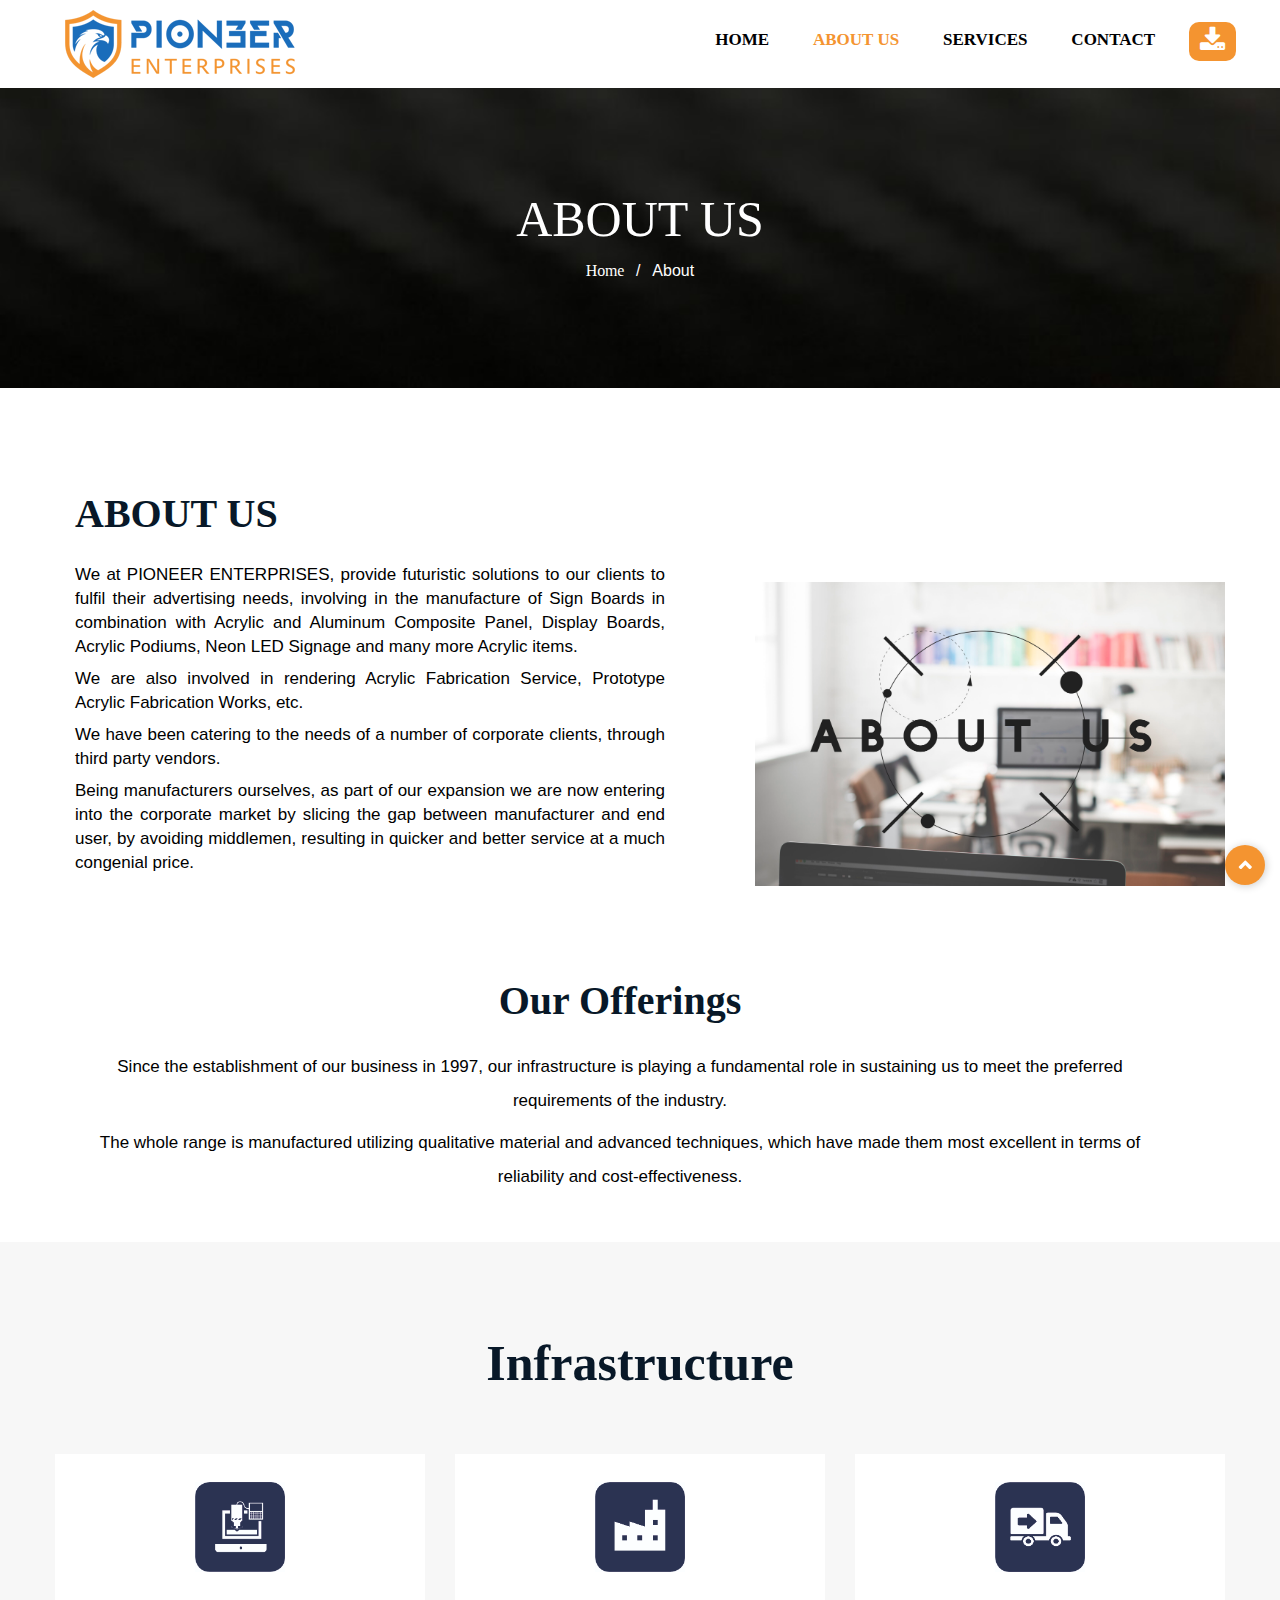
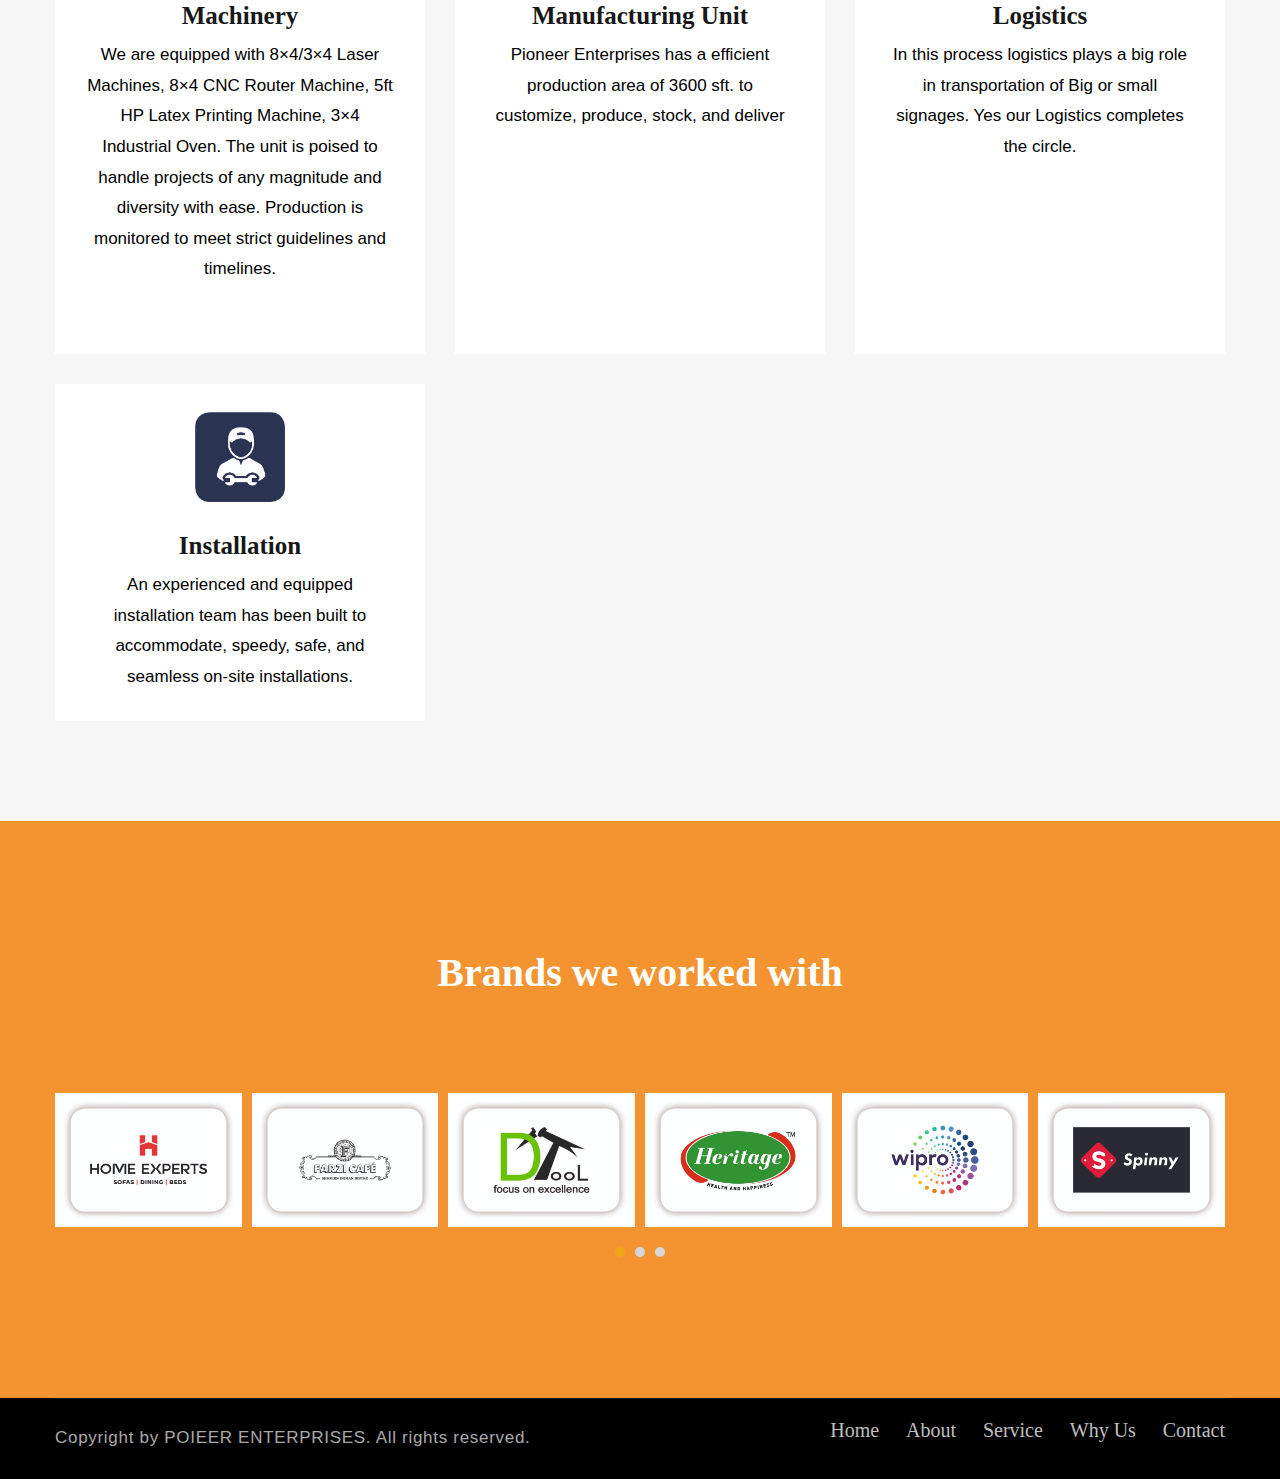
==== about.html @ 3bf1b03e "hi" ====
<!DOCTYPE html>
<!--[if IE 8 ]><html class="ie" xmlns="http://www.w3.org/1999/xhtml" xml:lang="en-US" lang="en-US"> <![endif]-->
<!--[if (gte IE 9)|!(IE)]><!-->
<html xmlns="http://www.w3.org/1999/xhtml" xml:lang="en-US" lang="en-US"><!--<![endif]-->
<head>
	<!-- Basic Page Needs -->
	<meta charset="UTF-8">
	<!--[if IE]><meta http-equiv='X-UA-Compatible' content='IE=edge,chrome=1'><![endif]-->
	<title>Poineer</title>

	<meta name="author" content="themsflat.com">

	<!-- Mobile Specific Metas -->
    <meta name="viewport" content="width=device-width, initial-scale=1, maximum-scale=1">

	<!-- Boostrap style -->
	<link rel="stylesheet" type="text/css" href="stylesheet/bootstrap.min.css">

	<!-- Theme style -->
	<link rel="stylesheet" type="text/css" href="stylesheet/style.css">

	<!-- Colors -->
    <link rel="stylesheet" type="text/css" href="stylesheet/colors/color1.css" id="colors">

	<!-- Reponsive -->
	<link rel="stylesheet" type="text/css" href="stylesheet/responsive.css">

	<!-- Favicon and touch icons  -->
    
    <link href="images/favicon.png" rel="shortcut icon">

</head>
	<body>
		<div class="boxed blog">
		

		<header id="header" class="header bg-color">
			<div class="container">
				<div class="row">
					<div class="header-wrap">
						<div id="logo" class="logo">
							<a href="index.html" title="">
								<img src="images/logo.png" alt="logo Finance Business" />
							</a>
						</div><!-- /#logo -->
						
						
						<div class="nav-wrap">
							<div class="btn-menu">
                                <span></span>
                            </div><!-- //mobile menu button -->
							<nav id="mainnav" class="mainnav">
								<ul class="menu">
									<li>
                                        <a href="index.html" title="">HOME</a>
                                        
                                    </li>
                                    <li class="active">
                                        <a href="about.html" title="">ABOUT US</a>
                                    </li>
                                    <li>
										<a href="services.html" title="">SERVICES</a>
									</li>
									<!--<li>
										<a href="whyus.html" title="">WHY US?</a>
									</li>-->
                                    
                                    <li>
                                        <a href="contact.html" title="">CONTACT</a>
                                    </li>
                                    <li>
                                         <div class="button add-list-button">
                                 <a href="images/brochure.pdf" target="_blank" class="btn" style="background-color: #f49430;border-radius: 10px;padding:15%;"> <i class="fa fa-download" aria-hidden="true" style=" font-size:27px;color:white;"></i><!--Download Brochure--></a>
                            </div>
                                    </li>
								</ul><!-- /.menu -->


							</nav><!-- /#mainnav -->
						</div><!-- /.nav-wrap -->
					</div><!-- /.header-wrap -->
				</div><!-- /.row -->
			</div><!-- /.container -->
		</header><!-- /#header -->
		
		<div class="page-title">
			<div class="title-heading">
				<div class="container">
					<div class="row">
						<div class="col-md-12">
							<div class="page-title-heading">
								<h1 class="h1-title">ABOUT US</h1>
							</div><!-- /.page-title-heading -->
							<ul class="breadcrumbs">
								<li><a href="#" title="">Home</a></li>
								<li class="dot">/</li>
								<li>About</li>
							</ul><!-- /.breadcrumbs -->
						</div><!-- /.col-md-12 -->
					</div><!-- /.row -->
				</div><!-- /.container -->
			</div><!-- /.title-heading -->
		</div><!-- /.page-title -->

		<section class="flat-recent-market">
			<div class="container">
				<div class="row">
					<div class="col-md-7">
						<div class="wrap-recent-text">
							<h2 class="title">ABOUT US</h2>
							<div class="content-text">
								<p style="text-align: justify;">We at PIONEER ENTERPRISES, provide futuristic solutions to our clients to fulfil their advertising needs, involving in the manufacture of Sign Boards in combination with Acrylic and Aluminum Composite Panel, Display Boards, Acrylic Podiums, Neon LED Signage and many more Acrylic items. </p>
									<p style="text-align: justify; ">We are also involved in rendering Acrylic Fabrication Service, Prototype Acrylic Fabrication Works, etc.</p>
									<p style="text-align: justify;">We have been catering to the needs of a number of corporate clients, through third party vendors.</p>
									<p style="text-align: justify;">Being manufacturers ourselves, as part of our expansion we are now entering into the corporate market by slicing the gap between manufacturer and end user, by avoiding middlemen, resulting in quicker and better service at a much congenial price.</p>
								<!--<a href="#" class="read-more" title="">GET STARTED</a>-->
							</div>
						</div>
					</div><!-- /.col-md-6 -->
					<div class="col-md-5">
						<div class="single-image center pt-90">
							<img src="images/about.jpg" alt="">
						</div>
					</div><!-- /.col-md-6 -->
				</div><!-- /.row -->
			</div><!-- /.container -->
		</section><!-- /.flat-recent-market -->

		<section class="pb-40">
			<div class="container">
				<div class="row">
					<div class="col-md-12">
						<div class="wrap-recent-text">
							<h2 class="title" style="text-align: center;">Our Offerings</h2>
							<div class="content-text">
								<p style="text-align: center;line-height: 2;">Since the establishment of our business in 1997, our infrastructure is playing a fundamental role in sustaining us to meet the preferred requirements of the industry.</p>
									<p style="text-align: center;line-height: 2; ">The whole range is manufactured utilizing qualitative material and advanced techniques, which have made them most excellent in terms of reliability and cost-effectiveness.</p>
									
							</div>
						</div>
					</div><!-- /.col-md-6 -->
					
				</div><!-- /.row -->
			</div><!-- /.container -->
		</section><!-- /.flat-recent-market -->

		<section class="flat-why-choose style1 bg-browse">
			<div class="container">
				<div class="row">
					<div class="col-md-12">
						<div class="top-title center">
							<h1 class="h1-title">Infrastructure</h1>
							
						</div>
					</div>
				</div><!-- /.row -->
				<div class="row">
					<div class="col-md-4 col-sm-6">
						<div class="iconbox style3 center" style="height: 500px;">
							<div class="icon">
								<img src="images/infra1.jpg" alt="" height="90px" width="90px">
							</div>
							<div class="iconbox-content">
								<h4><a href="#" title="">Machinery</a></h4>
								<p>We are equipped with 8×4/3×4 Laser Machines, 8×4 CNC Router Machine, 5ft HP Latex Printing Machine, 3×4 Industrial Oven. The unit is poised to handle projects of any magnitude and diversity with ease. Production is monitored to meet strict guidelines and timelines.</p>
							</div>
						</div><!-- /.iconbox style3 -->
					</div><!-- /.col-md-4 sol-sm-6 -->
					<div class="col-md-4 col-sm-6">
						<div class="iconbox style3 center" style="height: 500px;">
							<div class="icon">
								<img src="images/infra2.jpg" alt="" height="90px" width="90px">
							</div>
							<div class="iconbox-content">
								<h4><a href="#" title="">Manufacturing Unit</a></h4>
								<p>Pioneer Enterprises has a efficient production area of 3600 sft. to customize, produce, stock, and deliver</p>
							</div>
						</div><!-- /.iconbox style3 -->
					</div><!-- /.col-md-4 sol-sm-6 -->
					<div class="col-md-4 col-sm-6">
						<div class="iconbox style3 center" style="height: 500px;">
							<div class="icon">
								<img src="images/infra3.jpg" alt="" height="90px" width="90px">
							</div>
							<div class="iconbox-content">
								<h4><a href="#" title="">Logistics</a></h4>
								<p>In this process logistics plays a big role in transportation of Big or small signages. Yes our Logistics completes the circle.</p>
							</div>
						</div><!-- /.iconbox style3 -->
					</div><!-- /.col-md-4 sol-sm-6 -->
					<div class="col-md-4 col-sm-6">
						<div class="iconbox style3 center" >
							<div class="icon">
								<img src="images/infra4.jpg" alt="" height="90px" width="90px">
							</div>
							<div class="iconbox-content">
								<h4><a href="#" title="">Installation</a></h4>
								<p>An experienced and equipped installation team has been built to accommodate, speedy, safe, and seamless on-site installations.</p>
							</div>
						</div><!-- /.iconbox style3 -->
					</div><!-- /.col-md-4 sol-sm-6 -->
					
				</div><!-- /.row -->
			</div><!-- /.container -->
		</section><!-- /.flat-why-choose style1 -->
		
		<!-- <section class="our-achievement pt-40 pb-30">
        <div class="container">
            <div class="row">
                <div class="col-lg-10 offset-lg-1 col-md-12 col-12">
                    <div class="title">
                        <h2>Brands we worked with</h2>
                      
                    </div>
                </div>
            </div>
              <ul class="flex-container">
              <li class="flex-item"><img src="images/logo1.png"></li>
              <li class="flex-item"><img src="images/logo2.png"></li>
              <li class="flex-item"><img src="images/logo3.png"></li>
              <li class="flex-item"><img src="images/logo4.png"></li>
              <li class="flex-item"><img src="images/logo5.png"></li>
            </ul>
        </div>
    </section> -->
	<section class="our-achievement pt-30 pb-20">
	   <div class="container">
	   	<div class="row">
                <div class="col-lg-10 offset-lg-1 col-md-12 col-12">
                    <div class="title">
                        <h2>Brands we worked with</h2>
                       <!-- <p >Lorem ipsum dolor sit amet, consectetur adipiscing elit, Lorem<br> ipsum dolor sialiqua. Ut enim ad.</p>-->
                    </div>
                </div>
            </div>
            <br><br><br><br>
		<div class="home-demo">
          <div class="owl-carousel owl-theme">
              <div class="item">
              	<img src="images/logo1.jpg">
              </div>
              <div class="item">
              	<img src="images/logo2.jpg">
              </div>
              <div class="item">
              	<img src="images/logo3.jpg">
              </div>
              <div class="item">
              	<img src="images/logo4.jpg">
              </div>
              <div class="item">
              	<img src="images/logo5.jpg">
              </div>
              <div class="item">
              	<img src="images/logo6.jpg">
              </div>
              <div class="item">
              	<img src="images/logo7.jpg">
              </div>
              <div class="item">
              	<img src="images/logo8.jpg">
              </div>
              <div class="item">
              	<img src="images/logo9.jpg">
              </div>
              <div class="item">
              	<img src="images/logo10.jpg">
              </div>
              <div class="item">
              	<img src="images/logo11.jpg">
              </div>
              <div class="item">
              	<img src="images/logo12.jpg">
              </div>
              <div class="item">
              	<img src="images/logo13.jpg">
              </div>


  
    
          </div>

        </div>

        </div>

      </section>

		<footer>
			<div class="footer-bottom" style="background-color: black;">
				<div class="container">
					<div class="row">
						<div class="col-md-12">
							<ul class="menu-ft-bottom">
								<li>
									<a href="index.html" title="" style="font-size: 20px;">Home</a>
								</li>
								<li>
									<a href="about.html" title="" style="font-size: 20px;">About</a>
								</li>
								<li>
									<a href="services.html" title="" style="font-size: 20px;">Service</a>
								</li>
								<li>
									<a href="whyus.html" title="" style="font-size: 20px;">Why Us</a>
								</li>
								
								<li>
									<a href="contact.html" title="" style="font-size: 20px;">Contact</a>
								</li>
							</ul>
							<div class="copyright">
								<p style="color: #a9a9a9;font-size: 17px;">Copyright by POIEER ENTERPRISES. All rights reserved.</p>
							</div>
						</div>
					</div>
				</div><!-- /.container -->
			</div><!-- /.footer-bottom -->
		</footer>

		
		<div class="button-go-top">
			<a href="#" title="" class="go-top">
				<i class="fa fa-chevron-up"></i>
			</a>
		</div><!-- /.button-go-top -->
	
	</div> <!-- /.boxed -->

	<!-- Javascript -->
    <script type="text/javascript" src="javascript/jquery.min.js"></script>
    <script type="text/javascript" src="javascript/tether.min.js"></script>
    <script type="text/javascript" src="javascript/bootstrap.min.js"></script>
    <script type="text/javascript" src="javascript/jquery.flexslider-min.js"></script>
    <script type="text/javascript" src="javascript/owl.carousel.js"></script>
    <script type="text/javascript" src="javascript/jquery.easing.js"></script>
    
    <script type="text/javascript" src="javascript/jquery.flexslider-min.js"></script>
    <script type="text/javascript" src="javascript/jquery-countTo.js"></script>
    <script type="text/javascript" src="javascript/jquery.cookie.js"></script>
    <script type="text/javascript" src="javascript/waypoints.min.js"></script>
    <script type="text/javascript" src="javascript/main.js"></script>
	<!-- End Javascript -->

<script type="text/javascript">
	$(function() {
  // Owl Carousel
  var owl = $(".owl-carousel");
  owl.owlCarousel({
    items: 6,
    margin: 10,
    loop: true,
   
  });
});

</script>
	</body>
</html>
---- stylesheet/style.css ----
/**
  * Name: Coinjet
  * Version: 1.0
  * Author: Themesflat
  * Author URI: http://www.themesflat.com
*/
@import url("owl.carousel.css");
@import url("flexslider.css");
@import url("font-awesome.css");
@import url("elegant.css");
@import url("themify-icons.css");
@import url("shortcodes.css");
@import url('https://fonts.googleapis.com/css2?family=Poppins&display=swap');
@import url('https://fonts.googleapis.com/css2?family=Josefin+Sans&display=swap');
@import url('https://fonts.cdnfonts.com/css/metropolis');
@import url('https://fonts.googleapis.com/css?family=Montserrat:100,100i,200,200i,300,300i,400,400i,500,500i,600,600i,700,700i,800,800i,900,900i');
/**
  *	Reset
  *	Repeatable Patterns
  * Boxed
  *	Top
  *	Top Style1
  *	Top Style2
  * Header Top
  * Header Top Style1
  * Header
  * Header Style1
  * Header Style2
  * Main Menu
  * Page Title
  * Main Content
  * Blog Pagination
  * Footer Top
  * Footer
  * Footer Bottom
  * Blog
  * Parallax
  * Mobile Navigation
  * Go top
  * Switcher
  * Preload
*/

/* Reset
-------------------------------------------------------------- */
html {
	overflow-y: scroll;
	-webkit-text-size-adjust: 100%;
	   -ms-text-size-adjust: 100%;
}

@font-face {
  font-family: 'Metropolis', sans-serif;
  src: url(font/MetropolisDemo-Light.otf);
}

body {
	line-height: 1;
	-webkit-font-smoothing: antialiased;
	-webkit-text-size-adjust: 100%;
	   -ms-text-size-adjust: 100%;
}

a, abbr, acronym, address, applet, article, aside, audio, b, big, blockquote, body, caption, canvas, center, cite, code,
dd, del, details, dfn, dialog, div, dl, dt, em, embed, fieldset, figcaption, figure, form, footer, header, hgroup, h1, h2, h3, h4, h5, h6, html, i, iframe, img, ins, kbd, label, legend, li, mark, menu, nav,object, ol, output, p, pre, q, ruby, s, samp, section, small, span, strike, strong, sub, summary, sup, tt, table, tbody, textarea, tfoot, thead, time, tr, th, td, u, ul, var, video  { 
	font-family: inherit; 
	font-size: 100%; 
	font-weight: inherit; 
	font-style: inherit; 
	vertical-align: baseline; 
	margin: 0; 
	padding: 0; 
	border: 0; 
	outline: 0;
	background: transparent;
}

article, aside, details, figcaption, figure, footer, header, hgroup, menu, nav, section { 
	display: block;
}
                          
ol, ul {
	list-style: none;
}

blockquote, q { 
	-webkit-hyphens: none;
	  -moz-hyphens: none;
	   -ms-hyphens: none;
	       hyphens: none;
	        quotes: none;
}

figure {
	margin: 0;
}

:focus {
	outline: 0;
}

table { 
	border-collapse: collapse; 
	border-spacing: 0;
}

img {
	border: 0;
	-ms-interpolation-mode: bicubic;
	vertical-align: middle;
}

legend {
	white-space: normal;
}

button,
input,
select,
textarea {
	font-size: 100%;
	margin: 0;
	max-width: 100%;
	vertical-align: baseline;
	-webkit-box-sizing: border-box;
	  -moz-box-sizing: border-box;
	       box-sizing: border-box;
}

button,
input {
	line-height: normal;
}

input,
textarea {
	background-image: -webkit-linear-gradient(hsla(0,0%,100%,0), hsla(0,0%,100%,0)); /* Removing the inner shadow, rounded corners on iOS inputs */
}

button,
input[type="button"],
input[type="reset"],
input[type="submit"] {
	line-height: 1;
	cursor: pointer; /* Improves usability and consistency of cursor style between image-type 'input' and others */
	-webkit-appearance: button; /* Corrects inability to style clickable 'input' types in iOS */
	border: none;
}

input[type="checkbox"],
input[type="radio"] {
	padding: 0; /* Addresses excess padding in IE8/9 */
}

input[type="search"] {
	-webkit-appearance: textfield; /* Addresses appearance set to searchfield in S5, Chrome */
}

input[type="search"]::-webkit-search-decoration { /* Corrects inner padding displayed oddly in S5, Chrome on OSX */
	-webkit-appearance: none;
}

button::-moz-focus-inner,
input::-moz-focus-inner { /* Corrects inner padding and border displayed oddly in FF3/4 www.sitepen.com/blog/2008/05/14/the-devils-in-the-details-fixing-dojos-toolbar-buttons/ */
	border: 0;
	padding: 0;
}

*,
*:before,
*:after {
	-webkit-box-sizing: border-box;
	   -moz-box-sizing: border-box;
	        box-sizing: border-box;
}	

/* Repeatable Patterns
-------------------------------------------------------------- */
*,
*:before,
*:after {
	-webkit-box-sizing: border-box;
	   -moz-box-sizing: border-box;
			box-sizing: border-box;
}

body {
	font: 14px/22px "Metropolis", sans-serif;
	background-color: #fff;		
	color: #7c7c7c;
	overflow: hidden;
}

a {		
	text-decoration: none;
	color: #979797;
	font-family: "Metropolis";
	-webkit-transition: all 0.3s ease-in-out;
	   -moz-transition: all 0.3s ease-in-out;
		-ms-transition: all 0.3s ease-in-out;
		 -o-transition: all 0.3s ease-in-out;
			transition: all 0.3s ease-in-out;
}

a:hover,
a:focus {
	color: #F49430;
	text-decoration: none;
	outline: 0;
	-webkit-transition: all 0.3s ease-in-out;
	   -moz-transition: all 0.3s ease-in-out;
		-ms-transition: all 0.3s ease-in-out;
		 -o-transition: all 0.3s ease-in-out;
			transition: all 0.3s ease-in-out;
}

ul, ol {
	padding: 0;
}

img {
	max-width: 100%;
	height: auto;		
}

b, strong {
	font-weight: 900;
}

button {
	border: none;
}

button,
input[type="button"],
input[type="reset"],
input[type="submit"] {		
    display: inline-block;
    color: #fff;
    padding: 0px 29px 0 30px;
    height: 46px;
    line-height: 42px;
    font-size: 13px;
    color: #ffffff;
    background: #F49430;
    border: 2px solid #F49430;
    font-weight: 500;
    -webkit-border-radius: 2px;
    -ms-border-radius: 2px;
    -o-border-radius: 2px;
    -moz-border-radius: 2px;
    font-family: "Metropolis", sans-serif;
    position: relative;
    -webkit-transition: all 0.3s ease-in-out;
    -moz-transition: all 0.3s ease-in-out;
    -ms-transition: all 0.3s ease-in-out;
    -o-transition: all 0.3s ease-in-out;
    transition: all 0.3s ease-in-out;
}

button:hover,
input[type="button"]:hover,
input[type="reset"]:hover,
input[type="submit"]:hover {
	background-color: transparent;
	color: #181818;
}

select,
textarea,
input[type="text"],
input[type="password"],
input[type="datetime"],
input[type="datetime-local"],
input[type="date"],
input[type="month"],
input[type="time"],
input[type="week"],
input[type="number"],
input[type="url"],
input[type="search"],
input[type="tel"],
input[type="color"],
input[type="email"] {	
	position: relative;
    display: block;
    width: 100%;
    line-height: 24px;
    padding: 8px 15px;
    color: #222222;
    border: 1px solid #d0d0d0;
    height: 46px;
    background-color: #fff;
    border-radius: 3px;
	-webkit-transition: all 0.3s ease-in-out;
	   -moz-transition: all 0.3s ease-in-out;
	    -ms-transition: all 0.3s ease-in-out;
	     -o-transition: all 0.3s ease-in-out;
	        transition: all 0.3s ease-in-out;
}

input[type="search"] {
    width: 250px;  
    margin-bottom: 0px;
    border-radius: 0px;
    background-color: #ffffff;
}


textarea:focus,
input[type="text"]:focus,
input[type="password"]:focus,
input[type="datetime"]:focus,
input[type="datetime-local"]:focus,
input[type="date"]:focus,
input[type="month"]:focus,
input[type="time"]:focus,
input[type="week"]:focus,
input[type="number"]:focus,
input[type="email"]:focus,
input[type="url"]:focus,
input[type="search"]:focus,
input[type="tel"]:focus,
input[type="color"]:focus {
	border: 1px solid #F49430;
	-webkit-box-shadow: none;
	   -moz-box-shadow: none;
			box-shadow: none;
}

textarea {
	width: 100%;
	padding: 10px 15px;    
    height: 170px;
}

input[type="checkbox"] {
	display: inline;
}

textarea:-moz-placeholder,
textarea::-moz-placeholder,
input:-moz-placeholder,
input::-moz-placeholder {		
	color: #c0c0c0;
	font-style: italic;
}

input:-ms-input-placeholder {
	color: #c0c0c0;
	font-style: italic;
}

textarea::-webkit-input-placeholder,
input::-webkit-input-placeholder {
	color: #c0c0c0;
	font-style: italic;
}

/* bootstrap resetting elements */

textarea, 
input[type="text"],
input[type="submit"],
input[type="password"], 
input[type="datetime"], 
input[type="datetime-local"], 
input[type="date"], 
input[type="month"], 
input[type="time"], 
input[type="week"], 
input[type="number"], 
input[type="email"], 
input[type="url"], 
input[type="search"], 
input[type="tel"], 
input[type="color"], 
.uneditable-input,
.dropdown-menu,
.navbar .nav > .active > a, 
.navbar .nav > .active > a:hover, 
.navbar .nav > .active > a:focus {
	-webkit-appearance: none;
	text-shadow: none;
	-webkit-box-shadow: none;
	   -moz-box-shadow: none;
	     -o-box-shadow: none;
	        box-shadow: none;
	color: #000;
}

blockquote {
	position: relative;
}

blockquote p {
	font-weight: 500;
	font-size: 20px;
	line-height: 27px;
	color: #181818;
}

h1, h2, h3, h4, h5, h6 {
	font-family: 'Metropolis';
	font-weight: 500;
	color: #191919;
}

p {
  margin: 0;
  padding: 0;
  font-size: 17px;
  line-height: 1.8;
  color: black;
  font-weight: 400;
}

* {
  margin: 0;
  padding: 0;
}

.navbar-toggler:focus,
a:focus,
input:focus,
textarea:focus,
button:focus,
.btn:focus,
.btn.focus,
.btn:not(:disabled):not(.disabled).active,
.btn:not(:disabled):not(.disabled):active {
  text-decoration: none;
  outline: none;
  outline: none !important;
  border-color: none !important;
  -webkit-box-shadow: none !important;
          box-shadow: none !important;
}

.form-check-input:checked {
  background-color: #ff6b81;
  border-color: #ff6b81;
}

select {
  -webkit-writing-mode: horizontal-tb !important;
  text-rendering: auto;
  color: #081828;
  letter-spacing: normal;
  word-spacing: normal;
  text-transform: none;
  text-indent: 0px;
  text-shadow: none;
  display: inline-block;
  text-align: start;
  -webkit-appearance: menulist;
     -moz-appearance: menulist;
          appearance: menulist;
  -webkit-box-sizing: border-box;
          box-sizing: border-box;
  -webkit-box-align: center;
      -ms-flex-align: center;
          align-items: center;
  white-space: pre;
  -webkit-rtl-ordering: logical;
  background-color: -internal-light-dark(white, #3b3b3b);
  cursor: default;
  margin: 0em;
  font: 400 14px;
  border-radius: 0px;
  border-width: 1px;
  border-style: solid;
  border-color: -internal-light-dark(#767676, #858585);
  -o-border-image: initial;
     border-image: initial;
}

span,
a {
  display: inline-block;
  text-decoration: none;
  transition: all 0.4s ease;
  -webkit-transition: all 0.4s ease;
  -moz-transition: all 0.4s ease;
}

audio,
canvas,
iframe,
img,
svg,
video {
  vertical-align: middle;
}

img {
  max-width: 100%;
}

h1,
h2,
h3,
h4,
h5,
h6 {
  font-weight: 600;
  margin: 0px;
  color: #081828;
}

h1 a,
h2 a,
h3 a,
h4 a,
h5 a,
h6 a {
  color: inherit;
}

h1 {
  font-size: 50px;
}

h2 {
  font-size: 40px;
}

h3 {
  font-size: 30px;
}

h4 {
  font-size: 25px;
}

h5 {
  font-size: 20px;
}

h6 {
  font-size: 16px;
}

ul,
ol {
  margin: 0px;
  padding: 0px;
  list-style-type: none;
}


.container {
	width: 1200px;
	max-width: 100%;
}

.clearfix {
	clear: both;
}

.left {
	text-align: left;
}

.center {
	text-align: center;
}

.right {
	text-align: right;
}

.one-half {
	width: 50%;
	float: left;
}

.one-three {
	width: 33.33%;
	float: left;
}

.one-four {
	width: 25%;
	float: left;
}

.one-five {
	width: 20%;
}

.bg-white {
	background-color: #fff;
}

.bg-browse {
	background-color: #f7f7f7;
}

.pdr-30 {
	padding-right: 30px;
}

.pdl-30 {
	padding-left: 30px;
}

.color-green {
	color: #1be600 !important;
}

.color-red {
	color: #de2e2e !important;
}

/* Boxed
-------------------------------------------------------------- */
.home-boxed .boxed {
    max-width: 1300px;
    margin: 0 auto;
    margin-top: 30px;
    margin-bottom: 30px;
    background-color: #fff;
    box-shadow: 0 0 16px 1px #7f7f7f;
    overflow: hidden;
}

/* Themesflat Top
-------------------------------------------------------------- */
.themesflat-top {
	background-color: #181818;
	font-size: 12px;
	padding: 5px 0 5px;
}

.flat-infomation {
	float: left;
}

.flat-infomation li,
.box-account li {
	font-family: "Metropolis";
	display: inline-block;
	position: relative;
	font-size: 12px;
	line-height: 30px;
	padding-left: 20px;
	color: #F49430;
}

.flat-infomation li {
	margin-right: 27px;
}

.box-account li a,
.flat-infomation li a {
	color: #fff;
}

.box-account li a:hover,
.flat-infomation li a:hover {
	color: #F49430;
}

.flat-infomation li:before,
ul.box-account li:before {
	content: "\f095";
	position: absolute;
	top: 0px;
	left: 0px;
	font-family: 'FontAwesome';
}

.flat-infomation li.email:before {
	content: "\f0e0";
}

/* Box Account */
.box-account {
	float: right;
}

ul.box-account li {
	margin-left: 23px;
	padding-left: 19px;
}

ul.box-account li.login:before {
	content: "\f007";
}

ul.box-account li.sign-in:before {
	content: "\f090";
}

/* Header 
---------------------------------------------------------------*/
.header {
	position: relative;
	background-color: #ffffff;	
	-webkit-transition: all 0.3s ease-in-out;
       -moz-transition: all 0.3s ease-in-out;
        -ms-transition: all 0.3s ease-in-out;
         -o-transition: all 0.3s ease-in-out;
            transition: all 0.3s ease-in-out;
    -webkit-box-shadow: 0 1px 2px rgba(0, 0, 0, 0.1);
       -moz-box-shadow: 0 1px 2px rgba(0, 0, 0, 0.1);
        -ms-box-shadow: 0 1px 2px rgba(0, 0, 0, 0.1);
         -o-box-shadow: 0 1px 2px rgba(0, 0, 0, 0.1);
            box-shadow: 0 1px 2px rgba(0, 0, 0, 0.1);
}

#header.fixed-header {
	position: fixed;
	left: 0;
	top: 0;
	z-index: 1005;
	background-color: #ffffff;
	width: 100%;
}

.logo {
	margin: 10px;
	float: left;
}

/*top search*/
.flat-show-search {
	position: relative;
	float: right;
}

.show-search {
    float: right;
    margin-left: 48px;
    position: relative;
}

.show-search i {
    position: relative;
    display: block;
    font-size: 20px;
    color: #181818;
    margin: 28px 0px;
    cursor: pointer;
}

.top-search {
    position: absolute;
    right: 0px;
    top: 18px;
    width: 250px;
    opacity: 0;
    visibility: hidden;
    z-index: 12;
    -webkit-transition: all 0.3s ease-in-out;
       -moz-transition: all 0.3s ease-in-out;
        -ms-transition: all 0.3s ease-in-out;
         -o-transition: all 0.3s ease-in-out;
            transition: all 0.3s ease-in-out;
}

.top-search #searchform-all {
    position: relative;
}

.top-search #searchform-all input[type='text'] {
	height: 46px;
	background-color: #fff;
	border-radius: 25px;
	margin-bottom: 0px;
}

.top-search #searchform-all #searchsubmit {
    margin-bottom: 0;
    height: 45px;
    font-size: 14px;
    color: rgba(21, 65, 110, 0.65);
    background-color: #fff;
}

.top-search #searchform-all #searchsubmit {
    /*padding: 3px;*/
    position: absolute;
    right: -20px;
    top: 6px;
    font-family: "FontAwesome";
    color: #fff;
    background: #F49430;
    border: none;
    text-align: center;
    font-size: 13px;
    font-weight: 700;
    width: 36px;
    height: 36px;
    line-height: 36px;
    border-radius: 50%;
    padding: 0;
    -webkit-transition: all 0.3s ease-in-out;
    -moz-transition: all 0.3s ease-in-out;
    -ms-transition: all 0.3s ease-in-out;
    -o-transition: all 0.3s ease-in-out;
    transition: all 0.3s ease-in-out;
}

.top-search #searchform-all #searchsubmit:hover {
	background-color: #555555;
}

.top-search.show {
    visibility: visible;
    opacity: 1;
   right: 19px;
}

.show-search.active .fa-search::before {
    content: "\f00d";
}
/* Main Menu
---------------------------------------------------------------*/
.header-wrap {
	width: 100%;
	padding: 0 15px;
}

.nav-wrap {
	float: right;
}

#mainnav .menu > li {
	display: inline-block;
	position: relative;
}

#mainnav .menu > li > a {
	line-height: 80px;
	display: block;
	padding: 0 20px;
	color: #000002;
	font-weight: 800;
	text-transform: uppercase;
	position: relative;
	font-family: 'Metropolis';
	font-size:17px;
}

#mainnav .menu > li.active > a,
#mainnav .menu > li > a:hover {
	color: #F49430;
}

#mainnav .menu > li:last-child a {
	padding-right: 22px;
}

#mainnav .menu > li a i.fa {
	padding-left: 6px;
}

/* Sub-menu */
#mainnav .menu > li > .sub-menu {
	opacity: 0;
	position: absolute;
	width: 220px;
	top: 120%;
	left: 0;
	visibility: hidden;
	z-index: 99;
	box-shadow: 2px 3px 8px 0px rgba(0, 0, 0, 0.3);
	-webkit-transition: all 0.3s ease-in-out;
      -moz-transition: all 0.3s ease-in-out;
       -ms-transition: all 0.3s ease-in-out;
        -o-transition: all 0.3s ease-in-out;
           transition: all 0.3s ease-in-out;
}

#mainnav .menu > li:last-child .sub-menu {
	left: auto;
	right: 0;
}

#mainnav .menu > li:hover > .sub-menu {
	opacity: 1;
	top: 80px;
	visibility: visible;
	-webkit-transition: all 0.3s ease-in-out;
      -moz-transition: all 0.3s ease-in-out;
       -ms-transition: all 0.3s ease-in-out;
        -o-transition: all 0.3s ease-in-out;
           transition: all 0.3s ease-in-out;
}

#mainnav .menu > li > .sub-menu > li {
	padding-left: 20px;
	background-color: #fff;
	border-bottom: 1px solid #f2f2f2;
}

#mainnav .menu > li > .sub-menu > li > a {
	display: block;
	font-family: "Metropolis";
	line-height: 41px;
	color: #777777;
	position: relative;
	overflow: hidden;
}

#mainnav .menu > li > .sub-menu > li > a:before {
	content: '\f0da';
	position: absolute;
	font-family: 'fontawesome';
	top: 0;
	left: -10px;
	color: #F49430;
	opacity: 0;
	-webkit-transition: all 0.3s ease-in-out;
      -moz-transition: all 0.3s ease-in-out;
       -ms-transition: all 0.3s ease-in-out;
        -o-transition: all 0.3s ease-in-out;
           transition: all 0.3s ease-in-out;
}

#mainnav .menu > li > .sub-menu > li.active > a:before,
#mainnav .menu > li > .sub-menu > li > a:hover:before {
	left: 0px;
	opacity: 1;
}

#mainnav .menu > li > .sub-menu > li.active > a,
#mainnav .menu > li > .sub-menu > li > a:hover {
	color: #F49430;
	padding-left: 15px;
}


/* Mobile navigation
-------------------------------------------------------------- */
#mainnav-mobi {
   	display: block;
   	margin: 0 auto;
   	width: 100%;
   	background-color: #181818;
   	z-index: 1000;
   	position: absolute;
}

#mainnav-mobi ul {
   	display: block;
   	list-style: none;
   	margin: 0;
   	padding: 0;
}

#mainnav-mobi ul li {
   	margin:0;
   	position: relative;
   	text-align: left;
   	border-top: 1px solid #2d374a;
   	cursor: pointer;
}

#mainnav-mobi ul > li > a {
   	text-decoration: none;
   	height: 50px;
   	line-height: 50px;
   	padding: 0 15px;
   	color: #fff;
   	text-transform: uppercase;
}

#mainnav-mobi ul.sub-menu {
   	top: 100%;
   	left: 0;
   	z-index: 2000;
   	position: relative;
   	background-color: #181818;
}

#mainnav-mobi > ul > li > ul > li,
#mainnav-mobi > ul > li > ul > li > ul > li {
    border-top: 1px solid #2d374a;
    background-color: #181818;
}

#mainnav-mobi > ul > li > ul > li > ul > li a {
   	padding-left: 45px !important;
}

#mainnav-mobi ul.sub-menu > li > a {
   	display: block;
   	text-decoration: none;
   	padding: 0 30px;
   	border-top-color: rgba(255,255,255,.1);
	-webkit-transition: all 0.2s ease-out;
	   -moz-transition: all 0.2s ease-out;
	     -o-transition: all 0.2s ease-out;
	        transition: all 0.2s ease-out;
}

#mainnav-mobi > ul > li > ul > li:first-child a {
	border-top: none;
}

#mainnav-mobi ul.sub-menu > li > a:hover,
#mainnav-mobi > ul > li > ul > li.active > a {
	color: #fff;
}

.btn-menu {
	display: none;
	float: right;
	position: relative;
	background: transparent;
	cursor: pointer;
	margin: 30px 0px 30px 0px;
	width: 26px;
	height: 16px;
    -webkit-transition: all ease .238s;
       -moz-transition: all ease .238s;
            transition: all ease .238s;
}

.btn-menu:before,
.btn-menu:after, 
.btn-menu span {
	background-color: #F49430;
    -webkit-transition: all ease .238s;
       -moz-transition: all ease .238s;
            transition: all ease .238s;
}

.btn-menu:before,
.btn-menu:after {
	content: "";
	position: absolute;
	top: 0;
	height: 2px;
	width: 100%;
	left: 0;
	top: 50%;
	-webkit-transform-origin: 50% 50%;
	    -ms-transform-origin: 50% 50%;
	        transform-origin: 50% 50%;
}

.btn-menu span {
	position: absolute;
	width: 100%;
	height: 2px;
	left: 0;
	top: 50%;
	overflow: hidden;
	text-indent: 200%;
}

.btn-menu:before {
	-webkit-transform: translate3d(0, -7px, 0);
	        transform: translate3d(0, -7px, 0);
}

.btn-menu:after {
	-webkit-transform: translate3d(0, 7px, 0);
            transform: translate3d(0, 7px, 0);
}

.btn-menu.active span {
	opacity: 0;
}

.btn-menu.active:before {
	-webkit-transform: rotate3d(0, 0, 1, 45deg);
            transform: rotate3d(0, 0, 1, 45deg);
}

.btn-menu.active:after {
	-webkit-transform: rotate3d(0, 0, 1, -45deg);
            transform: rotate3d(0, 0, 1, -45deg);
}

.btn-submenu {
   position: absolute;
   right: 0px;
   top: 0;
   font: 20px/50px 'FontAwesome';
   text-align: center;
   cursor: pointer;
   width: 50px;
   height: 50px;
}

.btn-submenu:before {
   content: "\f107";
   color: #fff;
}

.btn-submenu.active:before {
   content: "\f106";
}

.btn-menu {
   display: none; 
}

/* Page Title 
---------------------------------------------------------------*/
.page-title {
	height: 300px;
	position: relative;
	background: url('../images/page-title.jpg') center center;
	background-repeat: no-repeat;
	background-size: cover;
}

.page-title.style1 {
	background-image: url('../images/parallax/04.jpg');
}

.page-title .title-heading {
    position: absolute;
    top: 50%;
    left: 50%;
    width: 100%;
    transform: translate(-50%, -50%);
    text-align: center;
}

.page-title .page-title-heading .h1-title {
	color: #fff;
	font-weight: 500;
	margin-bottom: 10px;
}

.page-title .breadcrumbs li {
	display: inline-block;
	line-height: 28px;
	font-size: 16px;
	color: #fff;
}

.page-title .breadcrumbs li.dot {
	padding: 0 8px;
}

.page-title .breadcrumbs li a {
	color: #fff;
	letter-spacing: -0.2px;
}

.page-title .breadcrumbs li a i {
	padding: 0 3px 0 7px;
}

/* Main Content 
---------------------------------------------------------------*/
.main-content {
	padding: 100px 0 102px;
	background-color: #fff;
}

.main-content.style1 {
	padding: 76px 0 104px;
}

.main-content .post-wrap.style1 {
	padding-top: 21px;
}

.main-content .post-wrap.style2 {
	margin: 0px;
}

/* Blog Pagination 
---------------------------------------------------------------*/
.blog-single-pagination {
	text-align: center;
}

.blog-pagination {
	padding-top: 30px;
	border-top: 1px solid #dfdfdf;
}

.flat-pagination li {
	display: inline-block;
	margin-right: 17px;
	font-size: 18px;
}

.flat-pagination li a {
	background-color: #e1e1e1;
    display: block;
    line-height: 50px;
    width: 50px;
    text-align: center;
    text-align: center;
    border-radius: 3px;
	color: #191919;
}

.flat-pagination li a:hover,
.flat-pagination li a.active {
	background-color: #F49430;
}


/* Footer Background
---------------------------------------------------------------*/
#footer_background {
	background: url(../images/parallax/bg-footer.jpg) center center repeat;
}

/* Footer */
.footer {
	padding: 70px 0 69px;
}

.footer-widgets {
	width: 100%;
    display: flex;
    flex-wrap: wrap;
}

.footer-widgets .widget .widget-title {
	color: #F49430;
	font-weight: 600;
	margin-bottom: 16px;
}

/* Widget About */
.widget-about {
	padding-right: 70px;
}

.widget-about #logo-ft {
	margin-bottom: 24px;
}

.widget-about .widget-text {
	margin-bottom: 32px;
}

.widget-about .widget-text p {
	color: #fff;
	line-height: 24px;
}

/* widget-newletter */
.widget-newletter #subscribe-content {
	position: relative;
}

.widget-newletter #subscribe-content .input-email input {
	height: 40px;
	background-color: #fff;
	border-radius: 0px;
	margin-bottom: 0;
}

.widget-newletter #subscribe-content button {
	position: absolute;
	top: 0;
	right: 0;
	height: 40px;
	line-height: 40px;
	padding: 0 12px;
	border-radius: 0px;
}

.widget-newletter #subscribe-content button:hover {
	background-color: #252525;
	color: #fff;
	border-color: #252525;
}

/* widget nav menu */
.widget_nav_menu {
	margin-top: 8px;
	padding-left: 71px;
}

.widget_nav_menu .menu-footer li {
	line-height: 32px;
}

.widget_nav_menu .menu-footer li i {
	padding-right: 5px;
}

.widget_nav_menu .menu-footer li a:not(:hover) {
	color: #c0c0c0;
}

/* Widget Contact */
.widget_contact {
	padding-left: 70px;
	margin-top: 8px;
}

.footer-widgets .widget.widget_contact .widget-title {
	margin-bottom: 20px;
}

.widget_contact .contact-list li {
	line-height: 24px;
	margin-bottom: 6px;
}

.widget_contact .contact-list li span {
	color: #fff;
}

/* Widget Themesflat Socials */
.widget_themesflat_socials {
	margin-top: 30px;
}

.widget_themesflat_socials .themesflat-shortcode-socials li {
	display: inline-block;
	margin-right: 8px;
}

.widget_themesflat_socials .themesflat-shortcode-socials li:last-child {
	margin-right: 0;
}

.widget_themesflat_socials .themesflat-shortcode-socials li a {
	display: block;
	height: 40px;
	width: 40px;
	line-height: 40px;
	text-align: center;
	border-radius: 50%;
	border: 1px solid #1a6dbb;
	background-color: #1a6dbb;
	color: white;
}

.widget_themesflat_socials .themesflat-shortcode-socials li a:hover {
	background-color: #F49430;
	border-color: #F49430;
}

/* Footer Bottom */
.footer-bottom .container .row:before {
	content: '';
    position: absolute;
    left: 15px;
    right: 15px;
    height: 1px;
    width: calc(100% - 30px);
    background: rgba(255, 255, 255, 0.1);
    top: 0;
}

.footer-bottom .copyright {
	padding: 25px 0;
	float: left;
}

.footer-bottom .copyright p {
	font-size: 12px;
	letter-spacing: 0.7px;
}

.footer-bottom .copyright a {
	color: #fff;
}

.footer-bottom .copyright a:hover {
	color: #F49430;
}

.menu-ft-bottom {
	float: right;
	padding: 21px 0;
}

.menu-ft-bottom li {
	display: inline-block;
	margin-left: 23px;
	font-size: 12px;
}

.menu-ft-bottom li a:not(:hover) {
	color: #bfbfbf;
}

/* BLog
-------------------------------------------------------------- */

/* Main Post */
.post-wrap {
	padding-left: 100px;
}
.post-wrap .fullwidth {
	width: 100%;
	padding-left: 15px;
	padding-right: 15px;
}

article.main-post {
	overflow: hidden;
}

article.main-post {
	margin-bottom: 64px;
	-webkit-transition: all 0.3s ease-in-out;
      -moz-transition: all 0.3s ease-in-out;
       -ms-transition: all 0.3s ease-in-out;
        -o-transition: all 0.3s ease-in-out;
           transition: all 0.3s ease-in-out;
}

article.main-post .featured-post {
	overflow: hidden;
	margin-bottom: 25px;
}

article.main-post .featured-post a img {
	width: 100%;
	-webkit-transition: all 0.3s ease-in-out;
      -moz-transition: all 0.3s ease-in-out;
       -ms-transition: all 0.3s ease-in-out;
        -o-transition: all 0.3s ease-in-out;
           transition: all 0.3s ease-in-out;
}

article.main-post:hover .featured-post a img {
	transform: scale(1.05);
}

article.main-post .entry-content .date {
	line-height: 25px;
	padding: 0 14px;
	border-radius: 2px;
	background-color: #F49430;
	color: #fff;
	font-size: 12px;
	display: inline-block;
	-webkit-transition: all 0.3s ease-in-out;
      -moz-transition: all 0.3s ease-in-out;
       -ms-transition: all 0.3s ease-in-out;
        -o-transition: all 0.3s ease-in-out;
           transition: all 0.3s ease-in-out;
}

article.main-post:hover .entry-content .date {
	background-color: #252525;
}

article.main-post .entry-content h2 {
	margin-bottom: 17px;
	letter-spacing: -0.25px;
}

article.main-post .entry-content h2 a:not(:hover) {
	color: #000002;
}

article.main-post .entry-content p {
	letter-spacing: -0.14px;
}

article.main-post .meta-left {
	margin-top: 21px;
}

article.main-post .meta-left li {
	display: inline-block;
	margin-right: 17px;
	font-size: 16px;
	color: #c0c0c0;
}

article.main-post .meta-left li:last-child {
	margin-right: 0;
}

article.main-post .meta-left li i {
	color: #F49430;
	padding-right: 5px;
}

/* Blog List Full Width */
.post-wrap.post-list {
	padding: 0 70px;
}

article.main-post.blog-list-full-width {
	/*padding: 0 70px;*/
}

article.main-post.blog-list-full-width .featured-post {
	margin-bottom: 25px;
}

article.main-post.blog-list-full-width .entry-content h2 {
    margin-bottom: 14px;
    font-size: 30px;
    letter-spacing: -0.3px;
}

article.main-post.blog-list-full-width .entry-content p {
	font-size: 18px;
	line-height: 28px;
}

article.main-post.blog-list-full-width .meta-left {
	margin-top: 28px;
}

article.main-post.blog-list-full-width .meta-left li {
    display: inline-block;
    margin-right: 21px;
    font-size: 18px;
}

/* Two Column */
article.main-post.two-column,
article.main-post.three-column {
	margin-bottom: 66px;
}

article.main-post.two-column .featured-post {
	margin-bottom: 25px;
}

article.main-post.two-column .entry-content h2 {
	margin-bottom: 15px;
    letter-spacing: -0.25px;
    line-height: 30px;
}

article.main-post.two-column .entry-content p {
	line-height: 24px;
    font-size: 16px;
}

article.main-post.two-column .meta-left {
    margin-top: 20px;
}

/* Three Column */
article.main-post.three-column .entry-content h2 {
	font-size: 18px;
	line-height: 24px;
	margin-bottom: 15px;
}

article.main-post.three-column .entry-content p {
	line-height: 24px;
}

article.main-post.three-column .meta-left {
    margin-top: 29px;
}

/* Side Bar Blog */
.sidebar {
	margin-right: -30px;
	margin-top: -4px;
}

.sidebar .widget {
	margin-bottom: 67px;
	overflow: hidden;
}

/* Widget Title */
.widget .widget-title {
	margin-bottom: 28px;
	color: #0e0e0e;
	position: relative;
	font-weight: 500;
	letter-spacing: -0.2px;
}

/* Widget Search */
.sidebar .widget.widget_search {
	margin-bottom: 65px;
}

.widget_search form .input-search {
	position: relative;
}

.widget_search form .input-search input {
	height: 44px;
	background-color: transparent;
	border-radius: 2px;
	padding-right: 60px;
	margin-bottom: 0px;
	color: #999;
}

.widget_search form .input-search input::placeholder {
	color: #999;
}

.widget_search form .input-search button {
	position: absolute;
	top: 0;
	right: 0;
	width: 60px;
	height: 44px;
	border-radius: 0;
	text-align: center;
	font-size: 18px;
	padding: 0;
	border: none;
	color: #F49430;
	background-color: transparent;
}

.widget_search form .input-search button:hover {
	background-color: #F49430;
	color: #fff;
}

/* Widget Recent News */
.widget.widget-recent-news .widget-title {
	margin-bottom: 24px;
}

.widget-recent-news ul.recent-news > li {
	overflow: hidden;
	margin-bottom: 29px;
}

.widget-recent-news ul.recent-news > li:last-child {
	margin-bottom: 0;
}

.widget-recent-news ul.recent-news li .post-image {
	float: left;
	margin-right: 30px;
}

.widget-recent-news ul.recent-news li .post-content {
	overflow: hidden;
	margin-top: -5px;
}

.widget-recent-news ul.recent-news li .post-content h5 {
	line-height: 22px;
	margin-bottom: 6px;
	letter-spacing: -0.5px;
}

.widget-recent-news ul.recent-news li .post-content h5 a:not(:hover) {
	color: #181818;
}

.widget-recent-news ul.recent-news li .post-content ul.meta-left li {
	display: inline-block;
	color: #c0c0c0;
	margin-right: 14px;
	font-size: 12px;
	
}

.widget-recent-news ul.recent-news li .post-content ul.meta-left li i {
	color: #F49430;
	padding-right: 2px;
}

/* Widget Tag Cloud */
.sidebar .widget.widget_tag_cloud {
	margin-bottom: 60px;
}

.sidebar .widget.widget_tag_cloud .widget-title {
	margin-bottom: 26px;
}

.widget_tag_cloud .tag-cloud a {
	display: inline-block;
	position: relative;
	font-size: 12px;
	line-height: 30px;
	border-radius: 2px;
	padding: 0 14px;
	background-color: #f3f3f3;
	color: #7c7c7c;
	margin-right: 5px;
	margin-bottom: 8px;
}

.widget_tag_cloud .tag-cloud a:hover {
	background-color: #F49430;
	color: #fff;
}

/* Widget Categories */
.widget_categories ul li.cat-item {
	line-height: 24px;
	margin-bottom: 12px;
}


/* Main Single 
-------------------------------------------------------------- */
article.main-single {
	padding-bottom: 35px;
	margin-bottom: 45px;
	border-bottom: 1px solid #f2f2f2;
}

article.main-post.main-single:hover .featured-post a img {
	transform: scale(1);
}

article.main-single .featured-post {
	margin-bottom: 34px;
}

article.main-single .entry-title .meta-left {
	margin-bottom: 24px;
	margin-top: 18px;
}

article.main-single .entry-title .meta-left li {
	display: inline-block;
	margin-right: 22px;
    letter-spacing: 0.65px;
}

article.main-single .entry-title .meta-left li i {
	padding-right: 6px;
}

article.main-single .entry-title h2 {
	font-size: 30px;
	margin-bottom: 15px;
	letter-spacing: -0.33px;
}

article.main-single .entry-content > p {
	color: #7c7c7c;
	line-height: 24px;
	margin-bottom: 12px;
}

article.main-single .entry-content blockquote {
	margin: 24px 0 16px;
}

article.main-single .direction {
	overflow: hidden;
	margin-top: 37px;
}

article.main-single .direction .social {
	float: left;
}

article.main-single .direction ul li {
	display: inline-block;
}

article.main-single .direction ul li {
	margin-left: 15px;
	font-size: 18px;
}

article.main-single .direction ul li a:hover {
	color: #F49430;
}

article.main-single .direction .widget_tag_cloud {
	float: right;
}

/* Comment Respond */
.comment-respond {
	margin-top: 46px;
}

.comment-respond h2 {
	margin-bottom: 35px;
}

.comment-respond form div.comment-form-name,
.comment-respond form div.comment-form-email {
	float: left;
	width: 50%;
	margin-bottom: 40px;
}

.comment-respond form div.comment-form-name {
	padding-right: 15px;
}

.comment-respond form div.comment-form-email {
	padding-left: 15px;
}

.comment-respond form div input,
.comment-respond form div textarea {
	height: 50px;
	background-color: #fff;
	padding-left: 20px;
	color: #181818;
	border-radius: 2px;
	margin-bottom: 0;
}

.comment-respond form div input::placeholder,
.comment-respond form div textarea::placeholder {
	font-size: 16px;
}

.comment-respond form div textarea {
	height: 150px;
}

.comment-respond form div.comment-form-submit {
	margin-top: 40px;
}

.comment-respond form div.comment-form-submit button {
	height: 46px;
	line-height: 46px;
	padding: 0 25px;
	border-radius: 3px;
	font-weight: 500;
}

.comment-respond form div.comment-form-submit button:hover {
	color: #F49430;
}

/* Comment Area */
.comment-area h3 {
	margin-bottom: 35px;
	font-size: 24px;
}

.comment-list > li.comment {
	margin-bottom: 49px;
    padding-bottom: 43px;
	border-bottom: 1px solid #f1f1f1;
}

.comment-list > li.comment:last-child {
	margin-bottom: 0;
}

.comment-list li.comment article.comment-body {
	overflow: hidden;
}

.comment-list > li.comment ol li article.comment-body {
	margin-top: 47px;
	padding-top: 50px;
	border-top: 1px solid #f1f1f1;
}

.comment-list li.comment article.comment-body .comment-image {
	float: left;
	margin-right: 30px;
}

.comment-list li.comment article.comment-body .comment-text {
	overflow: hidden;
	margin-top: -3px;
}

.comment-list li.comment article.comment-body .comment-text .comment-metadata .name {
	font-weight: 500;
	color: #181818;
	font-size: 18px;
	margin-bottom: 19px;
}

.comment-list li.comment article.comment-body .comment-text .comment-metadata .date {
	font-size: 16px;
	padding-left: 32px;
	font-weight: 400;
	color: #bfbfbf;
}


.comment-list li.comment article.comment-body .comment-text .comment-content p {
	font-size: 16px;
	line-height: 24px;
}

.comment-list li.comment article.comment-body .comment-text .reply {
	font-size: 16px;
	text-transform: uppercase;
	margin-top: 20px;
}

.comment-list li.comment article.comment-body .comment-text .reply a:not(:hover) {
	color: #181818;
}

.comment-list li.comment .children li.comment article.comment-body {
	margin-left: 128px;
}

/* GoTop
-------------------------------------------------------------- */
.go-top {
   	position: fixed !important;
   	right: 15px;
	bottom: 15px;   
   	width: 40px;
   	height: 40px;
   	z-index: 9999;
   	-webkit-border-radius: 50%;
       -moz-border-radius: 50%;
        -ms-border-radius: 50%;
         -o-border-radius: 50%;
    		border-radius: 50%;
   	cursor: pointer;   
    background-color: #F49430;
    box-shadow: 1px 1px 8px 0px rgba(0, 0, 0, 0.2);
   	line-height: 40px;
   	text-align: center;   	
   	-webkit-transition: all 0.3s ease-in-out;
	   -moz-transition: all 0.3s ease-in-out;
	    -ms-transition: all 0.3s ease-in-out;
	     -o-transition: all 0.3s ease-in-out;
	        transition: all 0.3s ease-in-out;
    
}

.go-top i {
	font-size: 14px;
	color: #fff;
	font-weight: 600;
}

.go-top:hover {
    background-color: #181818;
}

/* Switcher
-------------------------------------------------------------- */
.switcher-container {
   position: fixed;
   right: -220px;
   top: 137px;
   width: 220px;
   background-color: #000;
   z-index: 99999999;
}

.switcher-container h2 {
	color: #fff;
	font-size: 13px;
	font-weight: 700;
	letter-spacing: 0;
    text-transform: uppercase;
	height: 45px;
	line-height: 45px;
	padding-left: 45px;
    padding-right: 0;
	margin: 0;
}

.switcher-container h2 a {
   background-color: #000;
   display: block;
   position: absolute;
   left: -45px;
   top: 0;
   width: 45px;
   height: 45px;
   line-height: 45px;
   text-align: center;
   outline: 0;
   color: #fff;
   -webkit-transition: all 0.3s ease-in-out;
       -moz-transition: all 0.3s ease-in-out;
        -ms-transition: all 0.3s ease-in-out;
         -o-transition: all 0.3s ease-in-out;
            transition: all 0.3s ease-in-out;
}

.switcher-container h2 a.active {
	left: 0;
}

.switcher-container h2 a.active:after {
	position: absolute;
	right: 21px;
	top: 0;
	content: "\f105";
	font-family: "FontAwesome";
	color: #F49430;
	font-size: 22px;
}

.switcher-container h2 a.active i {
	display: none;
}

.switcher-container h2 a:hover,
.switcher-container h2 a:focus {
   text-decoration: none;
}

.switcher-container h2 i {
   	margin-top: 10px;
   	font-size: 25px;
   	color: #F49430;
    -webkit-animation: fa-spin 2s infinite linear;
            animation: fa-spin 2s infinite linear; 
    -webkit-transition: all 0.3s ease-in-out;
       -moz-transition: all 0.3s ease-in-out;
        -ms-transition: all 0.3s ease-in-out;
         -o-transition: all 0.3s ease-in-out;
            transition: all 0.3s ease-in-out;
}

.switcher-container h2 i:hover {
	color: #fff;
}

.switcher-container h3 {
   font-size: 12px;
   font-weight: 700;
   color: #fff;
   margin: 0;
   line-height: 22px;
   margin-bottom: 10px;
}

.switcher-container .selector-box {   
   color: #fff;
   overflow: hidden;
}

.switcher-container .layout-switcher {
   margin: 0 0 10px 0;
   overflow: hidden;
}

.switcher-container .layout-switcher a.layout {
   float: left;
   display: block;
   cursor: pointer;
   text-align: center;
   font-weight: 700;
   padding: 10px 20px;
   margin-left: 10px;
}

.switcher-container .layout-switcher a.layout:first-child {
   margin-left: 0;
}

.switcher-container .layout-switcher a.layout:hover {
   color: #fff;
   cursor: pointer;
}

.switcher-container .color-box {
   height: auto;
   overflow: hidden;
   margin-bottom: 6px;
}

.switcher-container .styleswitch {
    margin-bottom: 10px;
}

.sw-odd {
	background-color: #272727;
	padding: 21px 0 30px 20px;
	-webkit-transition: all 0.3s;
	   -moz-transition: all 0.3s;
		-ms-transition: all 0.3s;
		 -o-transition: all 0.3s;
			transition: all 0.3s;
}

.sw-even {
	background-color: #191919;
	padding: 21px 0 25px 20px;
	-webkit-transition: all 0.3s;
	   -moz-transition: all 0.3s;
		-ms-transition: all 0.3s;
		 -o-transition: all 0.3s;
			transition: all 0.3s;
}

.sw-even a {	
	font-family: "Metropolis";
    text-transform: uppercase;
	font-size: 12px;
	line-height: 40px;
	color: #fff;
	border: 1px solid #fff;
	padding: 10px 20px 10px 20px;
	margin-right: 10px;
	letter-spacing: 1.8px;
}

.sw-even a:hover {
	background-color: #32bfc0;
	border: 1px solid #32bfc0;
	color: #fff !important;
}

.sw-light {
	background-color: #fff;
	color: #000 !important;
}

.sw-odd a {	
	font-size: 16px;
	color: #fff;
	width: 100%;
	display: inline-block;
	line-height: 17px;
	width: 100%;
	position: relative;
	padding-left: 47px;
}

.sw-odd .ws-colors a:before {
	background: none;
}

.sw-odd .ws-colors a {
	position: relative;
	width: auto;
	padding: 0;	
	width: 30px;
	height: 30px;
	background-color: #333;	
	display: inline-block;
	margin-right: 5px;	
	overflow: hidden;
}

.sw-odd .ws-colors a.current:before {
	position: absolute;
    left: 8px;
    top: 6px;
	font-family: FontAwesome;
	content: "\f00c";
	color: #fff;
	z-index: 999;
	text-shadow: 0 0 2px rgba( 0, 0, 0, 1 );
}


.sw-odd .ws-colors #color1 {
	background-color: #F49430;
}

.sw-odd .ws-colors #color2 {
	background-color: #77b2ff;
}

.sw-odd .ws-colors #color3 {
	background-color: #f2c21a;
}

.sw-odd .ws-colors #color4 {
	background-color: #e33062;
}

.sw-odd .ws-colors #color5 {
	background-color: #29c2e1;
}

.sw-odd .ws-colors #color6 {
	background-color: #9b23ea;
}

.sw-odd #color2 {
	background-color: #333;
}

.sw-odd .ws-colors a#color2:after {
	border-bottom: 21px solid transparent;
    border-top: 21px solid transparent;
    border-left: 21px solid #ff5f2e;
}

.sw-odd #color3 {
	background-color: #333;
}

.sw-odd .ws-colors a#color3:after {
	border-bottom: 21px solid transparent;
    border-top: 21px solid transparent;
    border-left: 21px solid #30a9de;
}

.sw-odd #color4 {
	background-color: #333;
}

.sw-odd .ws-colors a#color4:after {
	border-bottom: 21px solid transparent;
    border-top: 21px solid transparent;
    border-left: 21px solid #d9e1e8;
}

.sw-odd #color5 {
	background-color: #333;
}

.sw-odd .ws-colors a#color5:after {
	border-bottom: 21px solid transparent;
    border-top: 21px solid transparent;
    border-left: 21px solid #090707;
}

.sw-odd #color6 {
	background-color: #333;
}

.sw-odd .ws-colors a#color6:after {
	border-bottom: 21px solid transparent;
    border-top: 21px solid transparent;
    border-left: 21px solid #79bd9a;
}

.sw-even h3 {
	margin-bottom: 6px;
}

/* Pattern */
.sw-pattern.pattern {
	-ms-filter: "progid:DXImageTransform.Microsoft.Alpha(Opacity=0)";
	   	filter: alpha(opacity=0);
	   opacity: 0;
	-webkit-transition: all 0.3s ease-in-out;
	   -moz-transition: all 0.3s ease-in-out;
	    -ms-transition: all 0.3s ease-in-out;
	     -o-transition: all 0.3s ease-in-out;
	        transition: all 0.3s ease-in-out;
	position: absolute;
	left: 0;
	top: 98%;
	background-color: #000000;
	width: 100%;
	z-index: -1;
	padding: 20px 0 30px 20px;
}

.sw-pattern.pattern a {	
    width: 40px;
    height: 40px;
    display: inline-block;
    margin-right: 5px;
    margin-bottom: 5px;
    position: relative;
}

.sw-pattern.pattern a.current:before {
	position: absolute;
    left: 12px;
    top: 6px;
	font-family: FontAwesome;
	content: "\f00c";
	color: #fff;
	text-shadow: 0 0 2px rgba( 0, 0, 0, 1 );
}

/*switcher image*/
.sw-odd .sw-image {
	 padding: 0 20px 15px 0;
}

.sw-odd .sw-image a{
	padding: 0;
	margin-bottom: 5px;
}

.sw-odd .sw-image .sw-buy {
	width: 100%;	
    border: none;
    background: #6f9a37; 
    position: relative;	
    height: 35px;
    line-height: 37px;
    border-radius: 0;
}

.sw-odd .sw-image .sw-buy:before {
	content: "\f07a";
	font-family: "FontAwesome";
	color: #fff;
	position: absolute;
	left: 20%;
	top: -1px;
}

.sw-odd .sw-image .sw-buy:hover {
	background: #2e363a;
}

/* Preload
-------------------------------------------------------------- */
#loading-overlay {
    position: fixed;
    z-index: 999999;
    top: 0;
    right: 0;
    bottom: 0;
    left: 0;
    display: block;
    background: #fff;
}

.loader {
    position: absolute;
    top: 50%;
    left: 50%;
    width: 60px;
    height: 60px;
    margin: -30px 0 0 -30px;
}

.loader:before,
.loader:after {
    position: absolute;
    display: inline-block;
    width: 60px;
    height: 60px;
    content: "";
    -webkit-animation: preloader-wave 1.6s linear infinite;
        animation: preloader-wave 1.6s linear infinite; 
    border-radius: 50%;
    background: #F49430;
}

.loader:after {
    -webkit-animation-delay: -.8s;
       animation-delay: -.8s;
}

@-webkit-keyframes preloader-wave {
    0% {
        -webkit-transform: scale(0, 0);
            transform: scale(0, 0);
        opacity: .5;
    }
    100% {
        -webkit-transform: scale(1, 1);
            transform: scale(1, 1);
        opacity: 0;
    }
}

@keyframes preloader-wave {
    0% {
        -webkit-transform: scale(0, 0);
            transform: scale(0, 0);
        opacity: .5;
    }
    100% {
        -webkit-transform: scale(1, 1);
            transform: scale(1, 1);
        opacity: 0;
    }
}
.add-list-button {
  display: inline-block;
  margin-left: 10px;
}

.add-list-button .btn i {
  font-size: 14px;
  display: inline-block;
  margin-right: 5px;
}
.button .btn {
  display: inline-block;
  text-transform: capitalize;
  font-size: 15px;
  font-weight: 600;
  padding: 13px 30px;
  background-color: #ff6b81;
  color: #fff;
  border: none;
  -webkit-transition: 0.2s;
  transition: 0.2s;
  border-radius: 5px;
  position: relative;
  z-index: 1;
  margin-right: 7px;
  overflow: hidden;
}

@media only screen and (min-width: 768px) and (max-width: 991px) {
  .button .btn {
    padding: 12px 25px;
    font-size: 14px;
    font-weight: 500;
  }
}

@media (max-width: 767px) {
  .button .btn {
    padding: 12px 25px;
    font-size: 14px;
    font-weight: 500;
  }
}

.button .btn i {
  display: inline-block;
  margin-right: 5px;
}

.button .btn:last-child {
  margin: 0;
}

.button .btn:hover {
  color: #fff;
  background-color: #081828;
  -webkit-box-shadow: 0px 4px 4px #0000000f;
          box-shadow: 0px 4px 4px #0000000f;
}

.button .btn-alt {
  color: #fff !important;
  background: transparent !important;
  border: 2px solid #fff;
  padding: 11px 30px;
}

@media only screen and (min-width: 768px) and (max-width: 991px) {
  .button .btn-alt {
    padding: 10px 30px;
  }
}

@media (max-width: 767px) {
  .button .btn-alt {
    padding: 10px 30px;
  }
}

.button .btn-alt:hover {
  background-color: #fff !important;
  color: #ff6b81 !important;
}
.cards {
  width: 100%;
  box-shadow: 0 0 123px 3px rgba(138, 179, 246, 0.13);
border-radius: 10px;
background-color: #ffffff;


    overflow: hidden;
    margin: 0 auto;
}
.cards-image {
  width: 100%;
}
.cards-image img {
  width: 100%
}
.cards-box {
  padding: 15px;
  

}
.cards-title {
  margin: 0;
  margin-bottom: -10px;
  padding: 0;
  padding-top: 5px;
  font-size: 32px;
  line-height: 2;
  font-weight: 600;
}
.cards-content p {
  line-height: 1.8;
  font-size: 18px;
}
.cards-footer {
  display: block;
  margin-top: -5px;
  padding: 0 15px 2px;
}
.cards-footer a {
  text-decoration: none;
  font-weight: 600;
  padding: 10px 13px;
  display: inline-block;
  position: relative;
  overflow: hidden;
  border-radius: 2px;
  text-align: center;
}
.cards-footer a:after {
  content: '';
  display: block;
  position: absolute;
  left: 50%;
  top: 50%;
  width: 120px;
  height: 120px;
  margin-left: -60px;
  margin-top: -60px;
  background: #3f51b5;
  border-radius: 100%;
  opacity: .6;

  transform: scale(0);
}
@keyframes ripple {
  0% {
    transform: scale(0);
  }

  20% {
    transform: scale(1);
  }

  100% {
    opacity: 0;
    transform: scale(1);
    border-radius: 2px;
  }
}

a:not(:active):after {
  animation: ripple 1s ease-out;
}

a:after {
  visibility: hidden;
}

a:focus:after {
  visibility: visible;
}


.flex-container {
  /* We first create a flex layout context */
  display: flex;
  
  /* Then we define the flow direction 
     and if we allow the items to wrap 
   * Remember this is the same as:
   * flex-direction: row;
   * flex-wrap: wrap;
   */
  flex-flow: row wrap;
  
  /* Then we define how is distributed the remaining space */
  justify-content: space-around;
  
  padding: 0;
  margin: 0;
  list-style: none;
}

.flex-item {
 
  padding: 5px;
  width: 200px;
  height: 150px;
  margin-top: 10px;
  line-height: 150px;
  color: white;
  font-weight: bold;
  font-size: 3em;
  text-align: center;
}



.home-demo h2 {
    color: #FFF;
    text-align: center;
    padding: 5rem 0;
    margin: 0;
    font-style: italic;
    font-weight: 300;
}
.desktop {display: block;}
.mobile {display: none;}

@media screen and (max-width: 768px) {

.desktop {display: none;}
.mobile {display: block;}

}
---- stylesheet/responsive.css ----
/* Media Queries
-------------------------------------------------------------- */
@media only screen and (max-width: 1919px) {
}

@media only screen and (max-width: 1500px) {
}

@media only screen and (max-width: 1366px) {
}

/* Smaller than standard 1200 */
@media only screen and (max-width: 1199px) {
	.flat-address-box {
		padding: 80px;
	}

	.widget-about {
		padding-right: 0;
	}

	.widget_contact {
		padding-left: 0
	}

	.flat-support {
	    position: relative;
	    padding-top: 0;
	}

	.flat-support .single-image {
	    position: absolute;
	    bottom: 0;
	}

	.wrap-support {
		padding: 80px 0;
	}

	.wrap-recent-text {
		padding: 0;
	}

	.wrap-iconbox {
		padding-left: 0;
	}

	.wrap-recent-text.style3 {
		padding-top: 0;
	}

	.wrap-recent-text.style2 {
		padding: 20px;
	}

	.wrap-iconbox.style1 .one-three:nth-child(2) .iconbox.style6:before {
		width: 210px;
		left: -186px;
	}

	.wrap-iconbox.style1 .one-three:nth-child(2) .iconbox.style6:after {
		right: -186px;
   		width: 210px;
	}

	.flat-recent-market.style2 {
		padding-bottom: 260px;
	}

	.about-image:before {
		width: 260px;
		height: 200px;
		top: 150px;
		left: 65px;
	}

	.about-image .about-2 {
	    top: 200px;
	    left: 100px;
	}

	.iconbox.style6.v1 .icon span {
		width: 120px;
		height: 120px;
		line-height: 120px;
	}

	.wrap-iconbox.style2 .iconbox.style6.v1.icon-three:before {
		top: -200px;
	}

	.iconbox.style4 .number {
		top: -7px;
		font-size: 70px;
		left: -12px;
	}

	.post-wrap {
		padding-left: 30px;
	}

	.iconbox.style2:not(:last-child) {
		margin-bottom: 40px;
	}

	.flat-our-work.style3 {
		padding-bottom: 80px;
	}
}

/* Smaller than standard 992 */
@media only screen and (max-width: 991px) {
	.main-content,
	.footer,
	.error-404,
	.flat-faqs,
	.wrap-support,
	.flat-contact-form,
	.flat-recent-market,
	.flat-price-coin,
	.flat-why-choose,
	.flat-pricing,
	.flat-testimonial,
	.flat-our-work,
	.flat-why-choose.style1,
	.flat-about,
	.flat-recent-market.style2,
	.flat-why-choose.style2,
	.flat-testimonial.style1,
	.flat-work.style1,
	.flat-our-work.style3,
	.flat-address-box {
		padding: 50px 0;
	}

	.flat-counter.style2,
	.flat-counter,
	.flat-news,
	.flat-our-work.style2,
	.flat-why-choose.style3,
	
	.flat-team,
	.flat-work,
	.flat-our-work.style1 {
		padding: 50px 0 20px;
	}

	.btn-menu {
		display: block;
	}

	.post-wrap.post-list,
	.iconbox.style1,
	.iconbox.style5,
	.wrap-recent-text.style1 {
		padding: 0;
	}

	.widget_nav_menu {
		padding-left: 0;
	}

	article.main-single .direction {
		margin-top: 25px;
	}

	.logo {
	    display: inline-block;
	    float: left;
	}

	.show-search {
		margin-left: 20px;
	}

	.nav-wrap {
		position: relative;
	}		

	#mainnav {
		display: none;
	}

	article.main-post .featured-post,
	article.main-post.two-column .featured-post,
	article.main-post.blog-list-full-width .featured-post {
		margin-bottom: 20px;
	}

	.sidebar .widget,
	.sidebar .widget.widget_search,
	.sidebar .widget.widget_tag_cloud,
	.iconbox.style2:not(:last-child),
	.iconbox.style5,
	.iconbox.style6,
	.iconbox.style1 {
		margin-bottom: 30px;
	}
	
	article.main-post,
	article.main-post.two-column,
	article.main-post.three-column,
	.flat-contact-form .top-title,
	.flat-why-choose .top-title,
	.flat-work .top-title,
	.flat-pricing .top-title,
	.top-title,.flat-our-work.style1 .top-title,
	.team-member,
	.square {
		margin-bottom: 40px;
	}

	.iconbox.style4:not(:last-child) {
		margin-bottom: 45px;
	}

	.wrap-choose .single-image {
		margin: 30px 0;
	}

	.page-title {
		height: 200px;
	}

	article.main-single {
		margin-right: 0px;
		margin-bottom: 40px;
	}

	.comment-area {
		margin-top: 40px;
	}

	.comments-area ul.children {
		margin-left: 50px;
	}

	#subscribe-email,.wrap-choose .box-center {
	    width: 100%;
	}

	.footer-bottom .copyright {
		float: none;
		text-align: center;
		padding: 10px 0;
		line-height: 26px;
	}

	.menu-ft-bottom {
		float: none;
		text-align: center;
		padding: 20px 0 0px;
	}

	.menu-ft-bottom li {
		margin: 0 10px;
	}

	article.main-post.three-column .meta-left {
		margin-top: 20px;
	}

	article.main-single .entry-title h2 {
		font-size: 22px;
	}

	.wrap-support .title h1 {
		font-size: 30px;
		margin-bottom: 15px;
	}

	.wrap-support .title,
	.form-support .contact-form {
		margin-bottom: 20px;
	}

	.address-box .box-content h2 {
		font-size: 20px;
	}

	.address-box .box-content p {
		line-height: 24px;
		font-size: 16px;
	}

	.table-price table tr th,
	.table-price table tr td {
		padding-left: 30px;
	}

	.wrap-choose .box-left, .wrap-choose .box-right {
		width: 100%;
	}

	.wrap-choose .iconbox.inline-right,
	.wrap-choose .iconbox.inline-left {
		text-align: center;
	}

	.wrap-choose .iconbox.inline-right .icon,
	.wrap-choose .iconbox.inline-left .icon {
		float: none;
		display: inline-block;
		margin-left: 0;
		margin-bottom: 15px;
	}

	.wrap-choose .iconbox.inline-left .icon {
		margin-right: 0;
	}

	.wrap-choose .iconbox.pdl-30 {
		padding-left: 0;
	}

	.wrap-choose .iconbox.pdr-30 {
		padding-right: 0;
	}

	.iconbox.style6 .icon span {
		height: 100px;
		width: 100px;
		line-height: 100px;
		margin-bottom: 20px;
	}

	.iconbox.style6 .icon .number {
		height: 30px;
		width: 30px;
		line-height: 30px;
	}

	.wrap-iconbox.style1 .one-three:nth-child(1) {
		padding-left: 15px;
		padding-right: 30px;
	}

	.wrap-iconbox.style1 .one-three:nth-child(2) {
	    padding: 0 30px;
	}

	.wrap-iconbox.style1 .one-three:nth-child(3) {
		padding-right: 15px;
		padding-left: 30px;
	}

	.wrap-iconbox.style1 .one-three:nth-child(2) .iconbox.style6:before {
	    width: 160px;
	    left: -130px;
	    top: 35px;
	}

	.wrap-iconbox.style1 .one-three:nth-child(2) .iconbox.style6:after {
	    right: -130px;
	    width: 160px;
	    top: 35px;
	}

	.wrap-call-back.style1 .title {
		width: 100%;
		float: none;
	}

	.wrap-call-back.style1 .form-callback {
		width: 100%;
		float: none;
		text-align: center;
	}

	#testimonial-slider-1 {
		padding-left: 300px;
	}

	.about-image {
		margin-left: 0;
	}

	.about-image .about-2 {
		position: static;
		margin-top: 30px;
		width: auto;
		display: block;
	}

	.about-image:before {
		top: 85px;
		left: 50px;
		width: 200px;
	}

	.about-image .about-2 {
		position: absolute;
		margin-top: 0;
		top: 170px;
	}

	.text-box .title {
		margin-bottom: 20px;
	}

	.text-box .title h1 {
		font-size: 30px;
		line-height: 38px;
	}

	.text-box {
		padding: 0 15px 0 0;
	}

	.wrap-iconbox.style2 .iconbox.style6.v1.icon-one {
		padding-right: 0;
	}

	.iconbox.style6.v1 .icon {
		top: 0;
	}

	.wrap-iconbox.style2 .iconbox.style6.v1.icon-three {
		padding-left: 0;
	}

	.wrap-iconbox.style2 .iconbox.style6.v1.icon-two {
		padding-left: 50px;
	}

	.wrap-iconbox.style2 .iconbox.style6.v1.icon-one:before {
		width: 145px;
	    top: 55px;
	    right: -155px;
	}

	.wrap-iconbox.style2 .iconbox.style6.v1.icon-one {
		margin-bottom: 180px;
	}

	.wrap-iconbox.style2 .iconbox.style6.v1.icon-three:before {
	    top: -110px;
	    width: 123px;
    	height: 209px;
	    right: -165px;
	}

	.iconbox.style2.v1 {
	    margin-bottom: 40px;
	}

	.widget .widget-title {
		margin-bottom: 15px;
	}

	.wrap-call-back.style1 {
		text-align: center;
	}

	.wrap-call-back .title {
		width: calc(100% - 230px);
	}

	.square.style2.inline-left .icon {
		margin-right: 0px;
		display: block;
		margin-bottom: 12px;
		font-size: 46px;
	}

	.square.style2.inline-left .content {
		text-align: center;
	}

	article.main-post.blog-list-full-width .meta-left,
	article.main-post.two-column .meta-left,
	article.main-post.three-column .meta-left {
		margin-top: 12px;
	}
}

@media only screen and (min-width: 768px) and (max-width: 990px) {
	.widget-recent-news ul.recent-news li .post-image {
		margin-right: 15px;
	}

	.widget_themesflat_socials .themesflat-shortcode-socials li {
		margin-right: 2px;
	}

	.team-member:hover .team-image .team-desc {
		bottom: 5px;
	}

	.team-member .team-image .team-desc .list-info {
		margin-top: 0;
	}

	.team-member .team-info .social li {
		padding: 0;
	}

	.price-wrapper,
	.iconbox.style3 {
		padding: 20px;
	}

	.team-member.style1 {
		padding: 20px 10px;
	}

	.coin-convert,
	.coin-convert.style1 {
		padding: 20px;
	}

	.coin-convert .field-row .one-half {
		width: 100%;
		margin-bottom: 10px;
	}

	.coin-convert .title .sub-title {
		line-height: 30px;
	}

	.coin-convert .title,
	.coin-convert.style1 .desc {
	    margin-bottom: 17px;
	}

	.iconbox.style7 .icon {
		margin-right: 20px;
	}

	.flat-recent-market.style2 {
		padding-bottom: 100px;
	}
	
	.about-1 img,
	.about-2 img {
		width: 200px;
	}
	

}

/* All Mobile Sizes */
@media only screen and (max-width: 767px) {
	.page-title .page-title-heading .h1-title {
		font-size: 30px;
	}

	.flat-counter.style1 {
		padding: 70px 0 0;
	}

	.footer-widgets .widget,
	.square,
	.iconbox.style1,
	.price-wrapper {
		margin-bottom: 30px;
	}

	.footer-widgets .widget.widget_contact,
	.footer-widgets .widget.widget_themesflat_socials {
		margin-bottom: 0;
	}

	.flat-infomation,
	.box-account {
		float: none;
		text-align: center;
	}

	.flat-infomation li,
	ul.box-account li {
		margin: 0 8px;
	}

	.sidebar {
		margin-right: 0;
	}

	.post-wrap {
		padding-left: 0;
	}

	article.main-single .entry-title .meta-left {
		margin: 10px 0;
	}

	article.main-single .direction .social,
	article.main-single .direction .widget_tag_cloud {
		float: none;
	}

	article.main-single .direction .widget_tag_cloud {
		margin-top: 15px;
	}

	.wrap-error .page-header .title-404 {
		font-size: 80px;
		margin-bottom: 20px;
	}

	.wrap-error .page-header .sub-title-404 p {
		font-size: 16px;
		line-height: 24px;
	}

	.wrap-error .form-search-error {
		margin-top: 20px;
	}

	.wrap-error .form-search-error input {
		margin-right: 5px;
	}

	.flat-support .single-image {
	    position: relative;
	    text-align: center;
	    padding-top: 40px;
	}

	.address-box,
	article.main-post.three-column.news {
		margin-bottom: 40px;
	}

	.address-box .icon {
		margin-bottom: 10px;
	}

	.team-member,
	.wrap-recent-text,
	.flat-team .top-title {
		margin-bottom: 40px;
	}

	.team-member .team-image {
		margin-bottom: 22px;
	}

	.team-member .team-image a img {
		width: 100%;
	}

	.team-member .team-info .social {
	    margin-top: 18px;
	}

	.iconbox.style1 .icon {
		margin-bottom: 15px;
	}

	.testimonials {
		padding: 0;
	}

	#testimonial-slider {
		padding-bottom: 100px;
	}

	.testimonials .message .whisper,
	.testimonials .logo-testimonial {
		margin-bottom: 20px;
	}

	.wrap-recent-text .content-text .read-more {
		margin-top: 15px;
	}

	.single-image img {
		width: 100%;
	}

	.wrap-choose .single-image img {
		width: auto;
	}

	.wrap-recent-text.style1 {
		margin: 40px 0 0;
	}

	.wrap-recent-text .title {
		margin-bottom: 15px;
	}

	.square.style1 {
		margin-bottom: 80px;
	}

	.flat-about.style1 .one-half {
		width: 100%;
	}

	.wrap-recent-text.style2 {
		padding: 0 15px;
		margin: 30px 0;
		width: auto;
	}

	.wrap-iconbox.style1 .one-three:nth-child(1),
	.wrap-iconbox.style1 .one-three:nth-child(2),
	.wrap-iconbox.style1 .one-three:nth-child(3) {
		padding: 0 15px;
	}

	.wrap-iconbox.style1 .one-three:nth-child(2) .iconbox.style6:after,
	.wrap-iconbox.style1 .one-three:nth-child(2) .iconbox.style6:before {
		display: none;
	}

	.iconbox.style6 .icon .number.left,
	.iconbox.style6 .icon .number.right {
	    top: 15px;
	    left: 50%;
	    margin-left: -20px;
	}

	.flat-our-work.style2 .top-title,
	.flat-price-coin .top-title {
		margin-bottom: 50px;
	}

	.iconbox.style7 {
		margin: 0 0 30px;
		padding-right: 0;
	}

	.iconbox.style7:last-child {
		margin-bottom: 30px;
	}

	.coin-convert {
		margin-left: 0;
	}

	.about-image:before {
		display: none;
	}

	.square.style2.inline-left {
		margin-bottom: 30px;
	}

	.coin-convert.style1 {
		margin-top: 30px;
	}

	.text-box {
		padding-right: 0;
	}

	.square.style3 .counter-box .icon {
		margin-bottom: 20px;
	}

	.wrap-iconbox.style2 .iconbox.style6.v1.icon-two {
		padding: 0;
	}

	.iconbox.style6.v1 .icon {
		margin-left: 0;
		margin-right: 30px;
	}

	.iconbox.style6.v1.inline-right .icon {
		float: left;
		margin-right: 30px;
		margin-left: 0;
	}

	.wrap-iconbox.style2 .iconbox.style6.v1.icon-one {
		margin-bottom: 30px;
		padding-top: 0;
	}

	.iconbox.style6.v1 .icon span {
	    width: 90px;
	    height: 90px;
	    line-height: 90px;
	    margin-bottom: 0;
	}

	.wrap-iconbox.style2 .iconbox.style6.v1 {
		margin-bottom: 40px;
		overflow: hidden;
	}

	.wrap-iconbox.style2 .iconbox.style6.v1.icon-two .icon .number.center,
	.wrap-iconbox.style2 .iconbox.style6.v1.icon-three .icon .number.right,
	.wrap-iconbox.style2 .iconbox.style6.v1.icon-one .icon .number.left {
	    top: 0px;
	    right: -5px;
	    left: auto;
	}

	.wrap-iconbox.style2 .iconbox.style6.v1.icon-three .icon .number.right,
	.wrap-iconbox.style2 .iconbox.style6.v1.icon-one .icon .number.left {
		top: 35px;
	}

	.widget-newletter #subscribe-form {
		width: 400px;
		max-width: 100%;
	}

	.wrap-call-back .title {
		float: none;
		width: 100%;
		text-align: center;
	}

	.wrap-call-back .btn-call-back {
		float: none;
		text-align: center;
		margin-top: 15px;
	}

	.iconbox.style4 {
		margin-bottom: 65px;
	}

	.flat-recent-market.style2 {
		padding-bottom: 50px;
	}

	.about-image .about-2 {
		position: static;
		margin-top: 30px;
	}

	.flat-address-box,
	.flat-our-work.style3 {
		padding-bottom: 20px;
	}

	.iconbox.style4:not(:last-child) {
		margin-bottom: 60px;
	}

}

@media only screen and (max-width: 640px) {
	article.main-post.blog-list-full-width .entry-content h2 {
		font-size: 24px;
	}

	article.main-post.blog-list-full-width .entry-content p,
	article.main-post.blog-list-full-width .meta-left li {
		font-size: 16px;
	}

	.comment-list li.comment .children li.comment article.comment-body {
		margin-left: 80px;
		margin-top: 30px;
		padding-top: 30px;
	}

	.comment-respond {
		margin-top: 25px;
	}

	.comment-respond h2,
	.coin-convert.style1 .desc {
		margin-bottom: 22px;
	}

	.table-price {
		overflow-y: scroll;
	}

	.table-price::-webkit-scrollbar {
	    height: 4px;
	}
	/* Track */
	.table-price::-webkit-scrollbar-track {
	    background: transparent;
	} 
	/* Handle */
	.table-price::-webkit-scrollbar-thumb {
	    background: #dfdfdf; 
	    height: 4px;
	    border-radius: 3px;
	}
	/* Handle on hover */
	.table-price::-webkit-scrollbar-thumb:hover {
	    background: #000; 
	}

	.table-price table {
		width: 640px;
	}

	.iconbox.inline-left .icon {
		margin-right: 20px;
	}

	.wrap-iconbox.style1 .one-three {
		width: 100%;
	}

	.iconbox.style6 {
		margin-bottom: 50px;
	}

	#testimonial-slider-1 {
		padding-left: 0;
		padding-bottom: 200px;
	}

	#testimonial-slider-1 .flex-control-nav {
		top: auto;
		bottom: 150px;
		margin-top: 0;
	}

	.flex-direction-nav a {
		bottom: 50px;
		top: auto;
	}

	.flat-pagination li {
		margin-right: 5px;
	}

	.flat-pagination li a {
		height: 40px;
		line-height: 40px;
		width: 40px;
	}

	.comment-list > li.comment {
		padding-bottom: 20px;
		margin-bottom: 20px;
	}

	
}

@media only screen and (max-width: 575px) {
	.comment-list li.comment article.comment-body .comment-text .comment-metadata .date {
		display: block;
		padding-left: 0;
		padding-top: 5px;
	}

	.comment-list li.comment article.comment-body .comment-text .reply {
		margin-top: 10px;
	}

	.comment-list li.comment article.comment-body .comment-text .comment-metadata .name {
		margin-bottom: 10px;
	}

	.comment-respond form div.comment-form-name, 
	.comment-respond form div.comment-form-email {
		width: 100%;
		float: none;
		margin-bottom: 20px;
		padding: 0;
	}

	.comment-respond form div.comment-form-submit {
		margin-top: 20px;
	}

	.flat-contact-form .top-title h2 {
		font-size: 24px;
	}

	.form-contact-form .field-row .contact-form {
		width: 100%;
		float: none;
	}

	.form-contact-form .btn-contact-form {
		margin-top: 0px;
	}

	.iconbox.style4 .icon {
		width: 80px;
		height: 80px;
		line-height: 80px;
		margin-right: 20px;
	}

	.iconbox.inline-left .iconbox-content, .iconbox.inline-right .iconbox-content {
		overflow: visible;
	}

	.testimonials .message .whisper {
		font-size: 16px;
	}

	.top-title h2,
	.flat-pricing .top-title h2,
	.price-wrapper .price-header .price-number,
	.wrap-call-back .title h2,
	.flat-why-choose .top-title h2 {
		font-size: 26px;
	}

	.wrap-call-back.style1 .form-callback button {
		margin-top: 8px;
		margin-left: 0;
	}

	.price-wrapper .price-header .price-number .price-subprice {
		font-size: 20px;
	}

	.iconbox.style7 .icon {
		padding-top: 0;
	}

	.comment-list li.comment article.comment-body .comment-image {
		margin-right: 15px;
	}

	.iconbox.style4 {
	    margin-bottom: 40px;
	}

	.iconbox.style4:not(:last-child) {
		margin-bottom: 40px;
	}
}

/* Mobile Portrait Size */
@media only screen and (max-width: 549px) {

}

@media (max-width: 480px) {
	.page-title .page-title-heading .h1-title {
		font-size: 24px;
		margin-bottom: 5px;
	}

	.comment-list li.comment .children li.comment article.comment-body {
		margin-left: 20px;
		margin-top: 20px;
		padding-top: 20px;
	}

	.comment-list li.comment article.comment-body .comment-text {
		overflow: visible;
	}

	.wrap-error .form-search-error input {
		margin-right: 0;
		width: 100%;
		margin-bottom: 10px;
	}

	.accordion .accordion-toggle {
		padding-left: 40px;
		padding-bottom: 20px;
		margin-bottom: 20px;
	}

	.accordion .accordion-toggle .toggle-title:before {
		left: -40px;
		height: 30px;
		width: 30px;
		line-height: 28px;
		top: -5px;
	}

	.accordion .accordion-toggle .toggle-content {
		margin-top: 15px;
	}

	.flex-control-thumbs li {
		margin: 0 4px;
	}

	.team-member.style1 {
		padding: 30px 10px;
	}

	.coin-convert,
	.coin-convert.style1 {
		padding: 20px;
	}

	.coin-convert .title .sub-title {
		line-height: 30px;
	}

}

@media (max-width: 400px) {
	.square .counter-box {
		width: 120px;
		height: 120px;
		padding-top: 36px;
	}

	.square .counter-box .numb-count {
		font-size: 36px;
		margin-bottom: 10px;
	}

	.square .counter-box .text {
		font-size: 12px;
	}

	.square .counter-box .icon {
		font-size: 40px;
		margin-bottom: 15px;
	}
}


@media (max-width: 360px) {	
	.coin-convert .field-row .one-half {
		width: 100%;
		margin-bottom: 10px;
	}


}
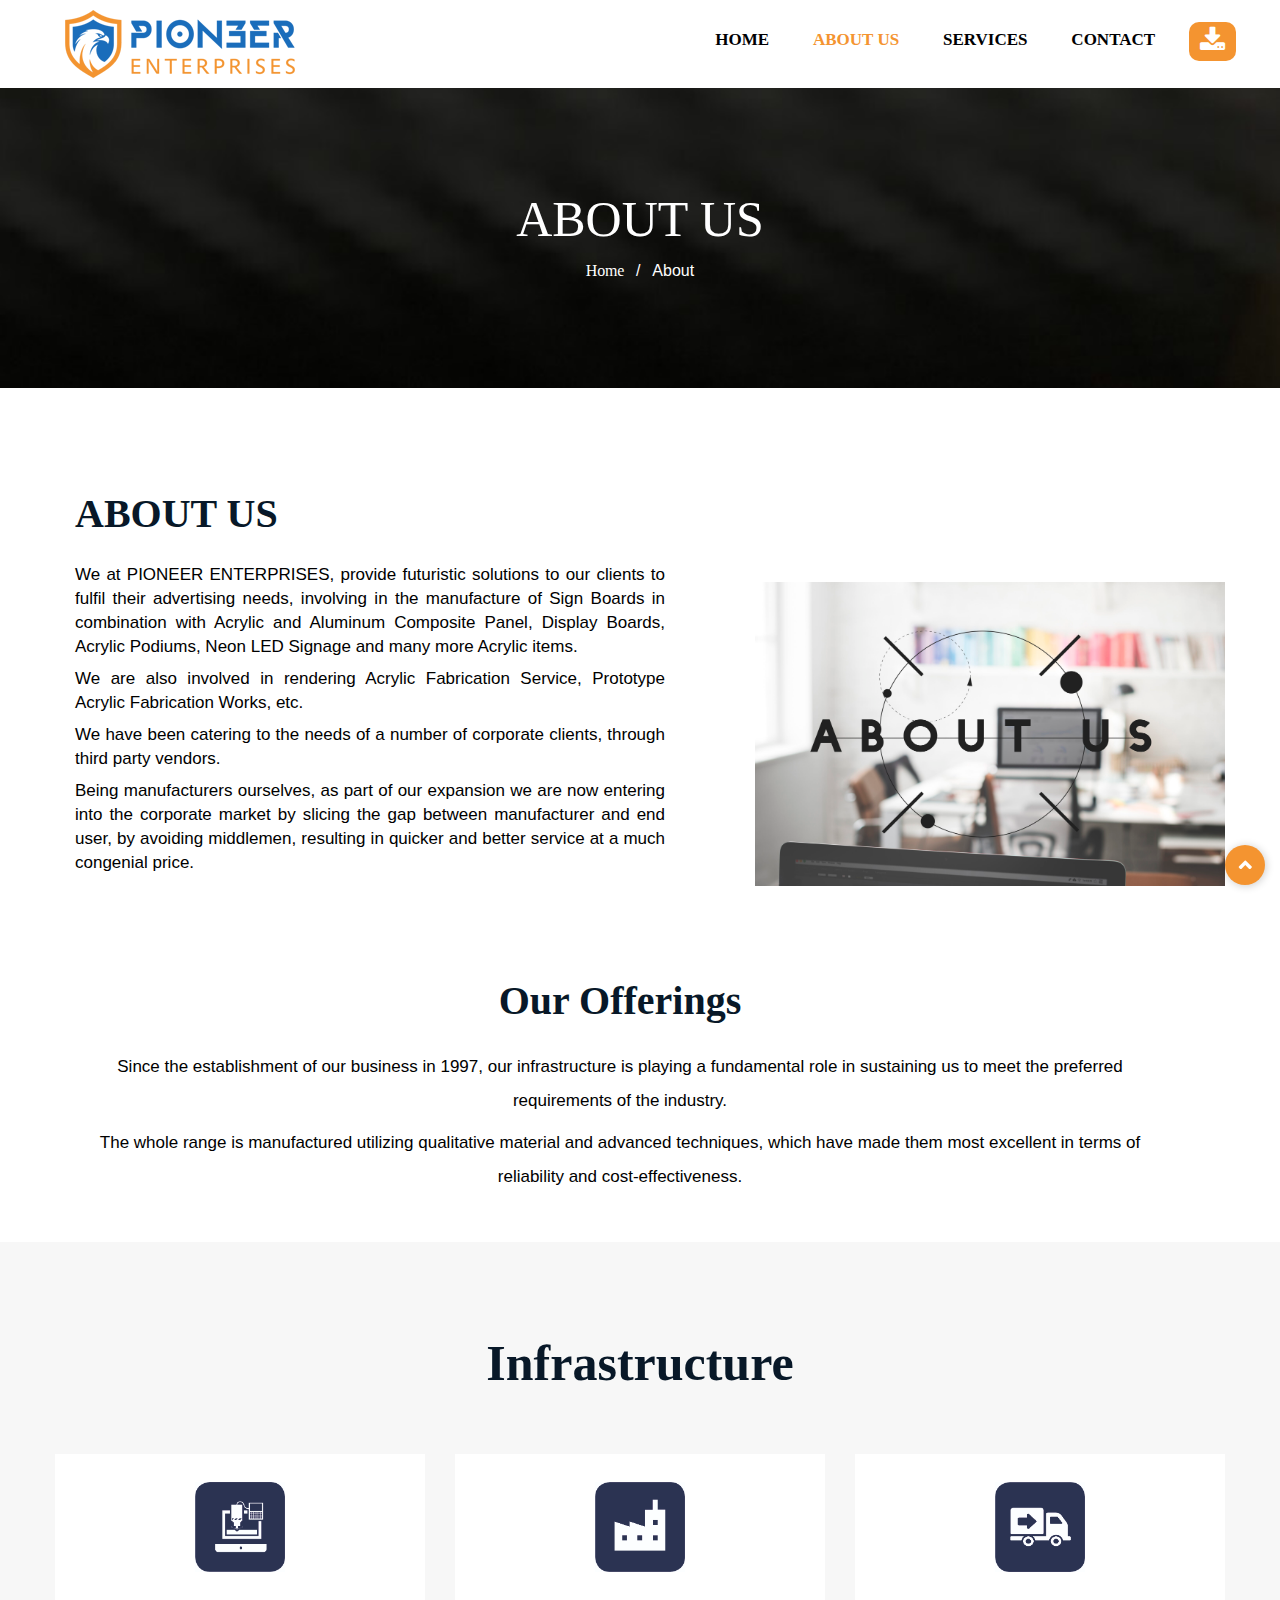
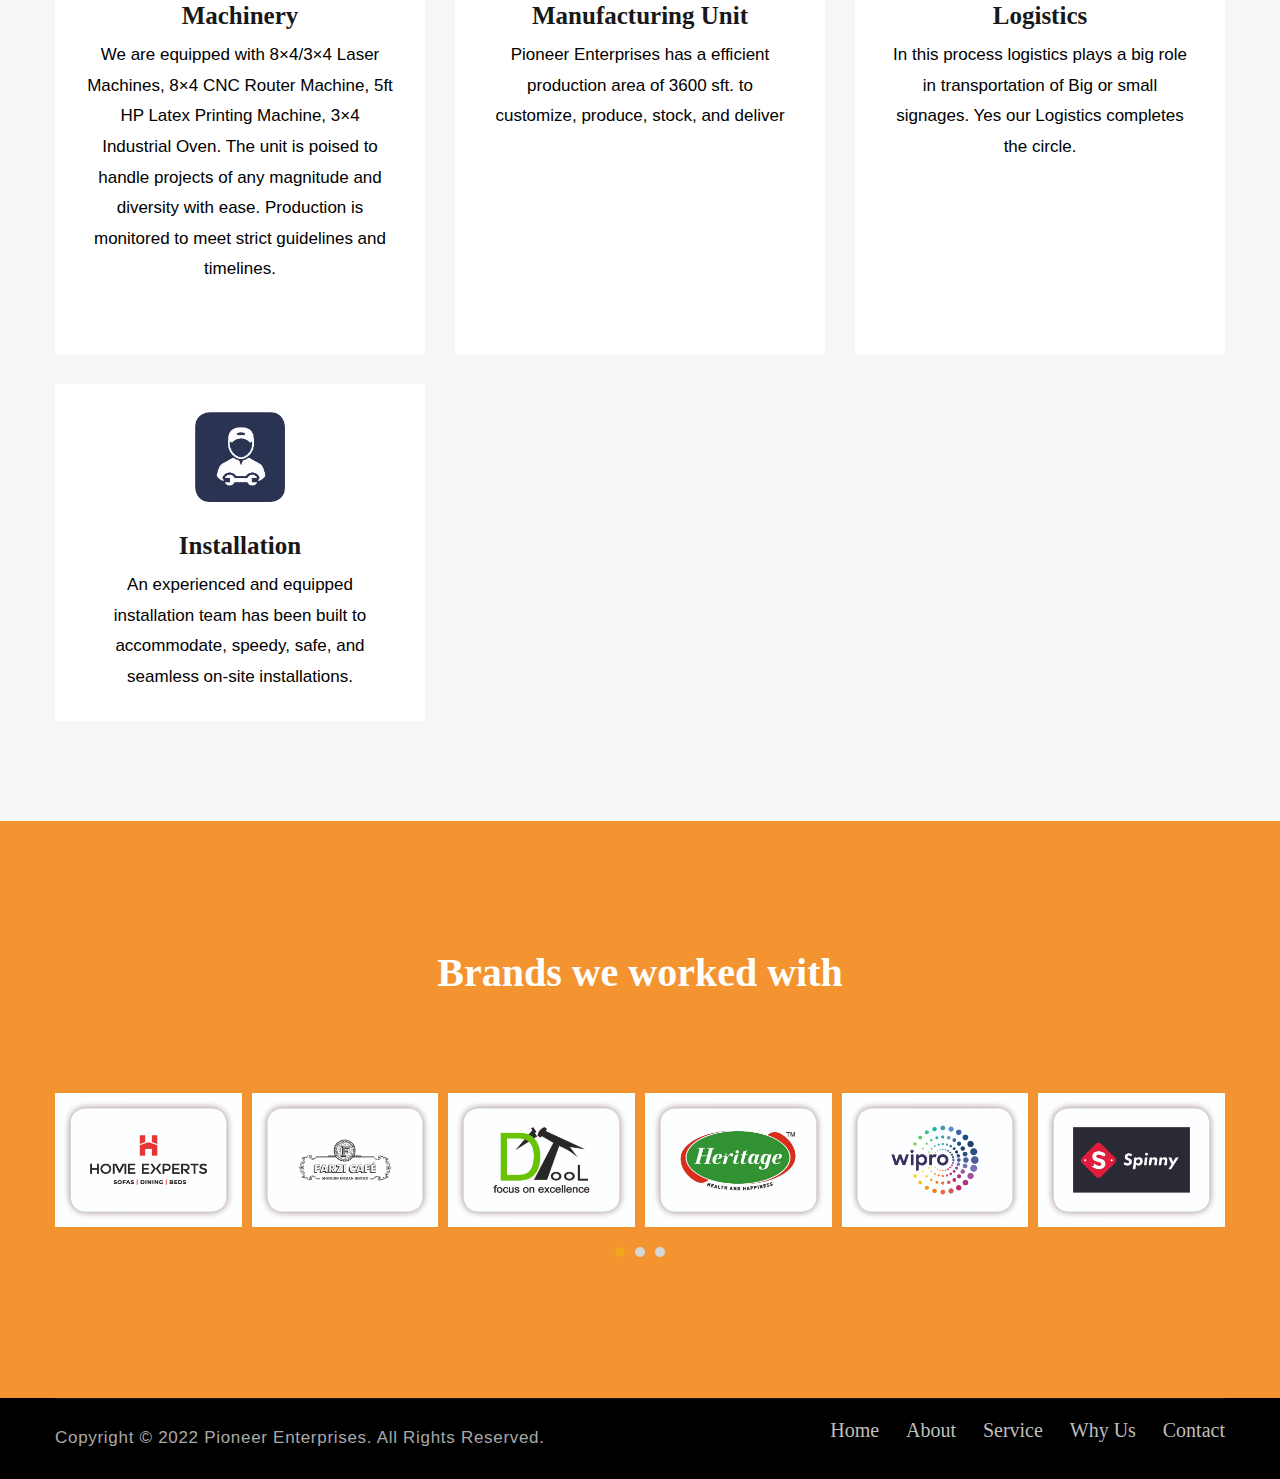
==== commit f70e2752: "hi" ====
--- a/about.html
+++ b/about.html
@@ -6,7 +6,7 @@
 	<!-- Basic Page Needs -->
 	<meta charset="UTF-8">
 	<!--[if IE]><meta http-equiv='X-UA-Compatible' content='IE=edge,chrome=1'><![endif]-->
-	<title>Poineer</title>
+	<title>Poineer Enterprises</title>
 
 	<meta name="author" content="themsflat.com">
 
@@ -311,7 +311,7 @@
 								</li>
 							</ul>
 							<div class="copyright">
-								<p style="color: #a9a9a9;font-size: 17px;">Copyright by POIEER ENTERPRISES. All rights reserved.</p>
+								<p style="color: #a9a9a9;font-size: 17px;">Copyright © 2022 Pioneer Enterprises. All Rights Reserved.</p>
 							</div>
 						</div>
 					</div>
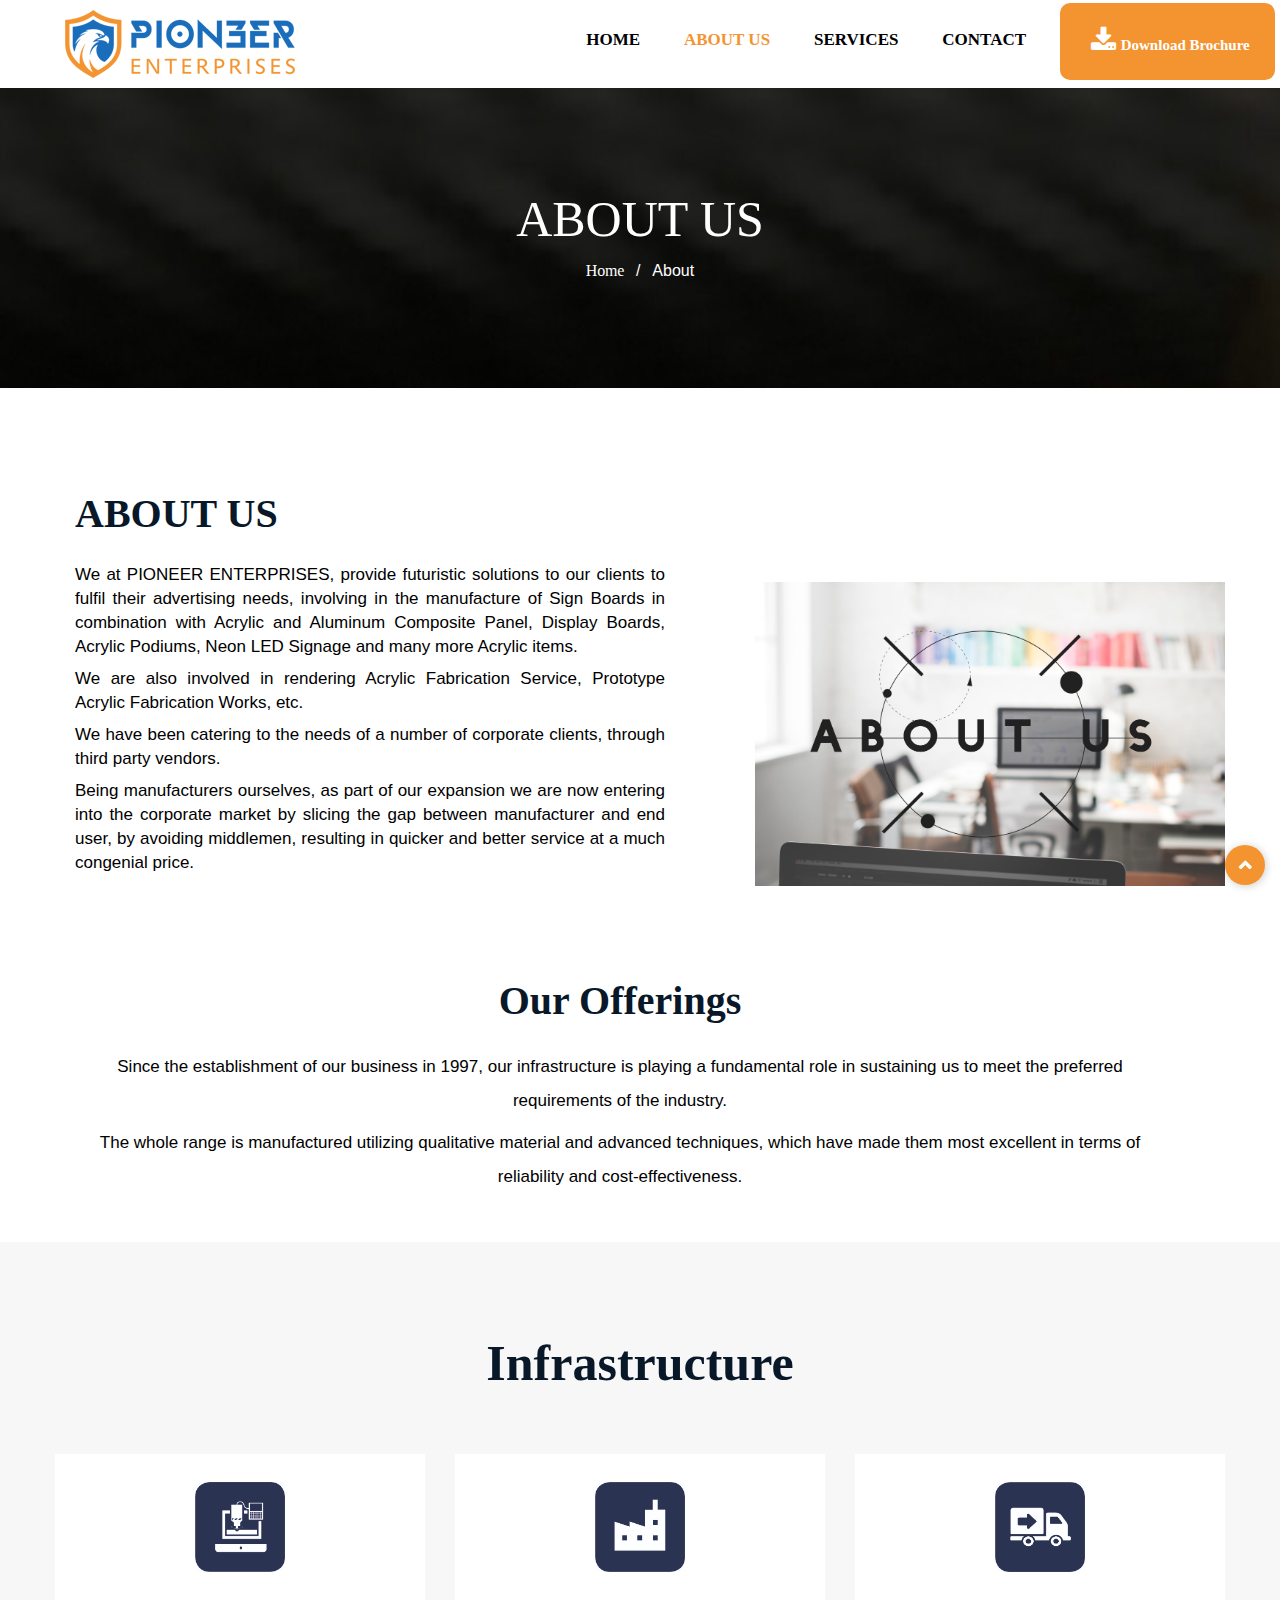
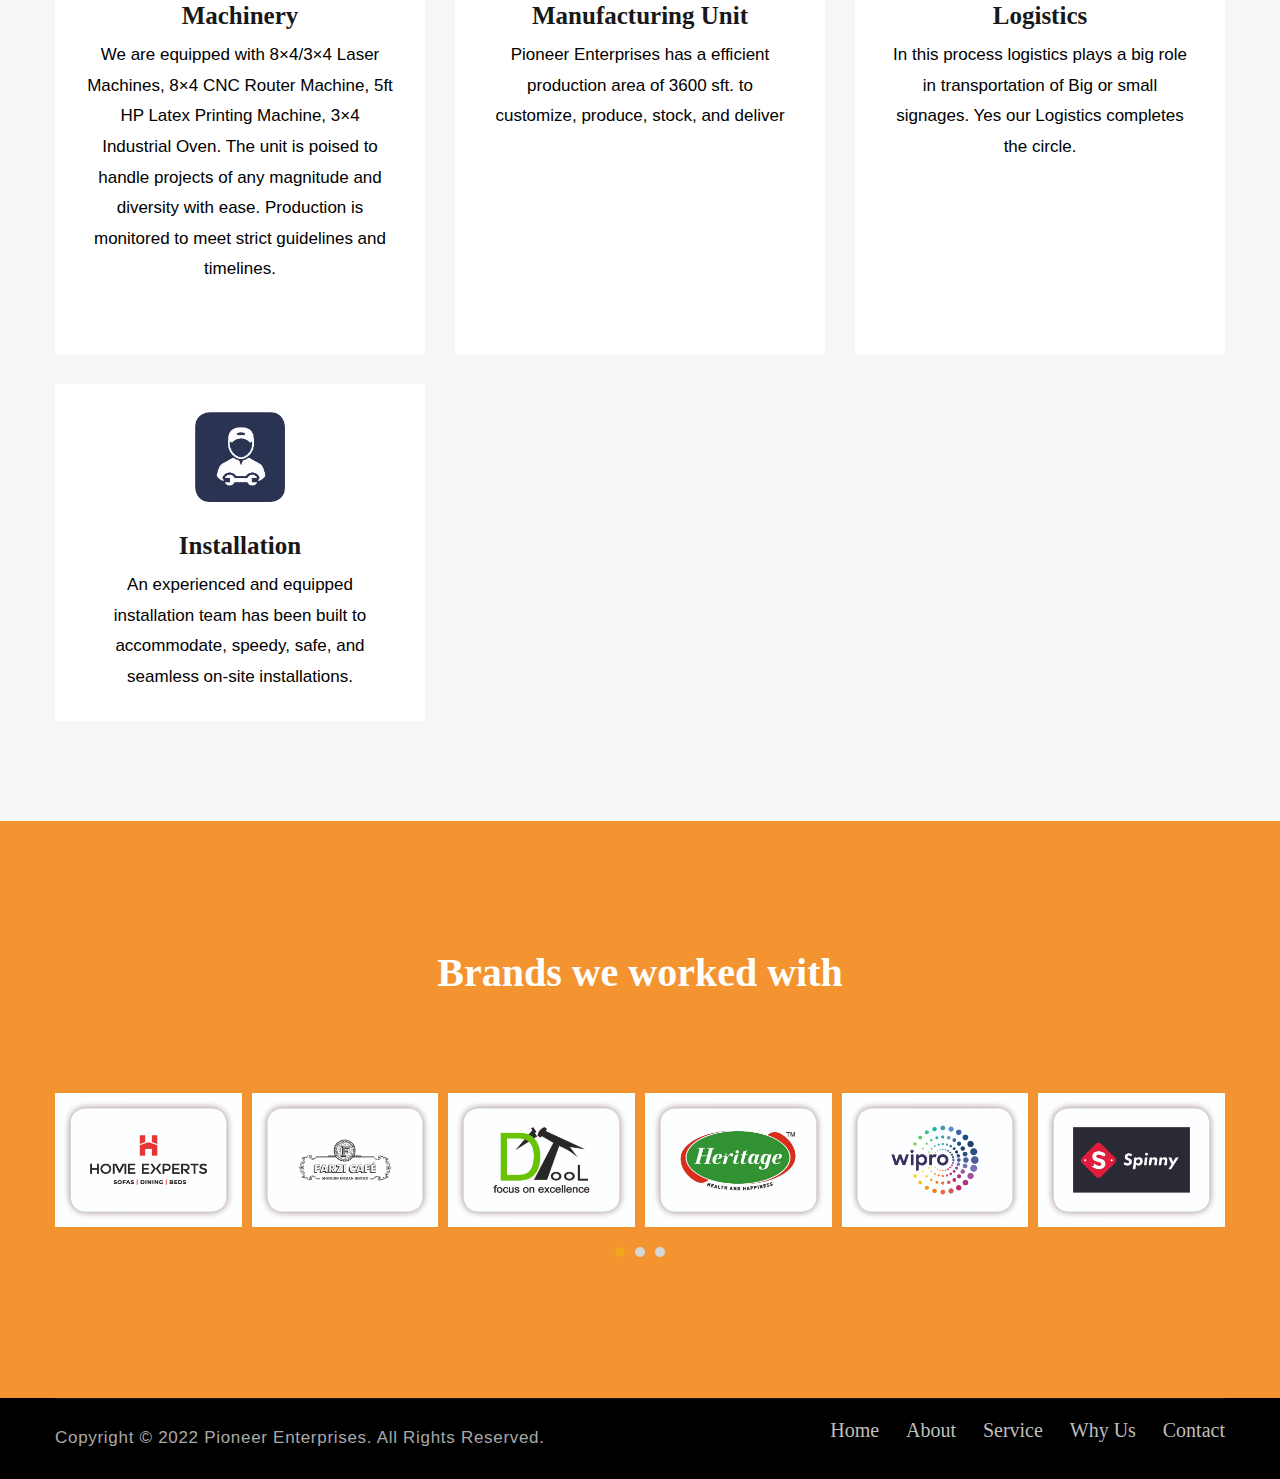
==== commit deeb876f: "hi" ====
--- a/about.html
+++ b/about.html
@@ -70,7 +70,7 @@
                                     </li>
                                     <li>
                                          <div class="button add-list-button">
-                                 <a href="images/brochure.pdf" target="_blank" class="btn" style="background-color: #f49430;border-radius: 10px;padding:15%;"> <i class="fa fa-download" aria-hidden="true" style=" font-size:27px;color:white;"></i><!--Download Brochure--></a>
+                                 <a href="images/brochure.pdf" target="_blank" class="btn" style="background-color: #f49430;border-radius: 10px;padding:15%;"> <i class="fa fa-download" aria-hidden="true" style=" font-size:27px;color:white;"></i>Download Brochure</a>
                             </div>
                                     </li>
 								</ul><!-- /.menu -->
